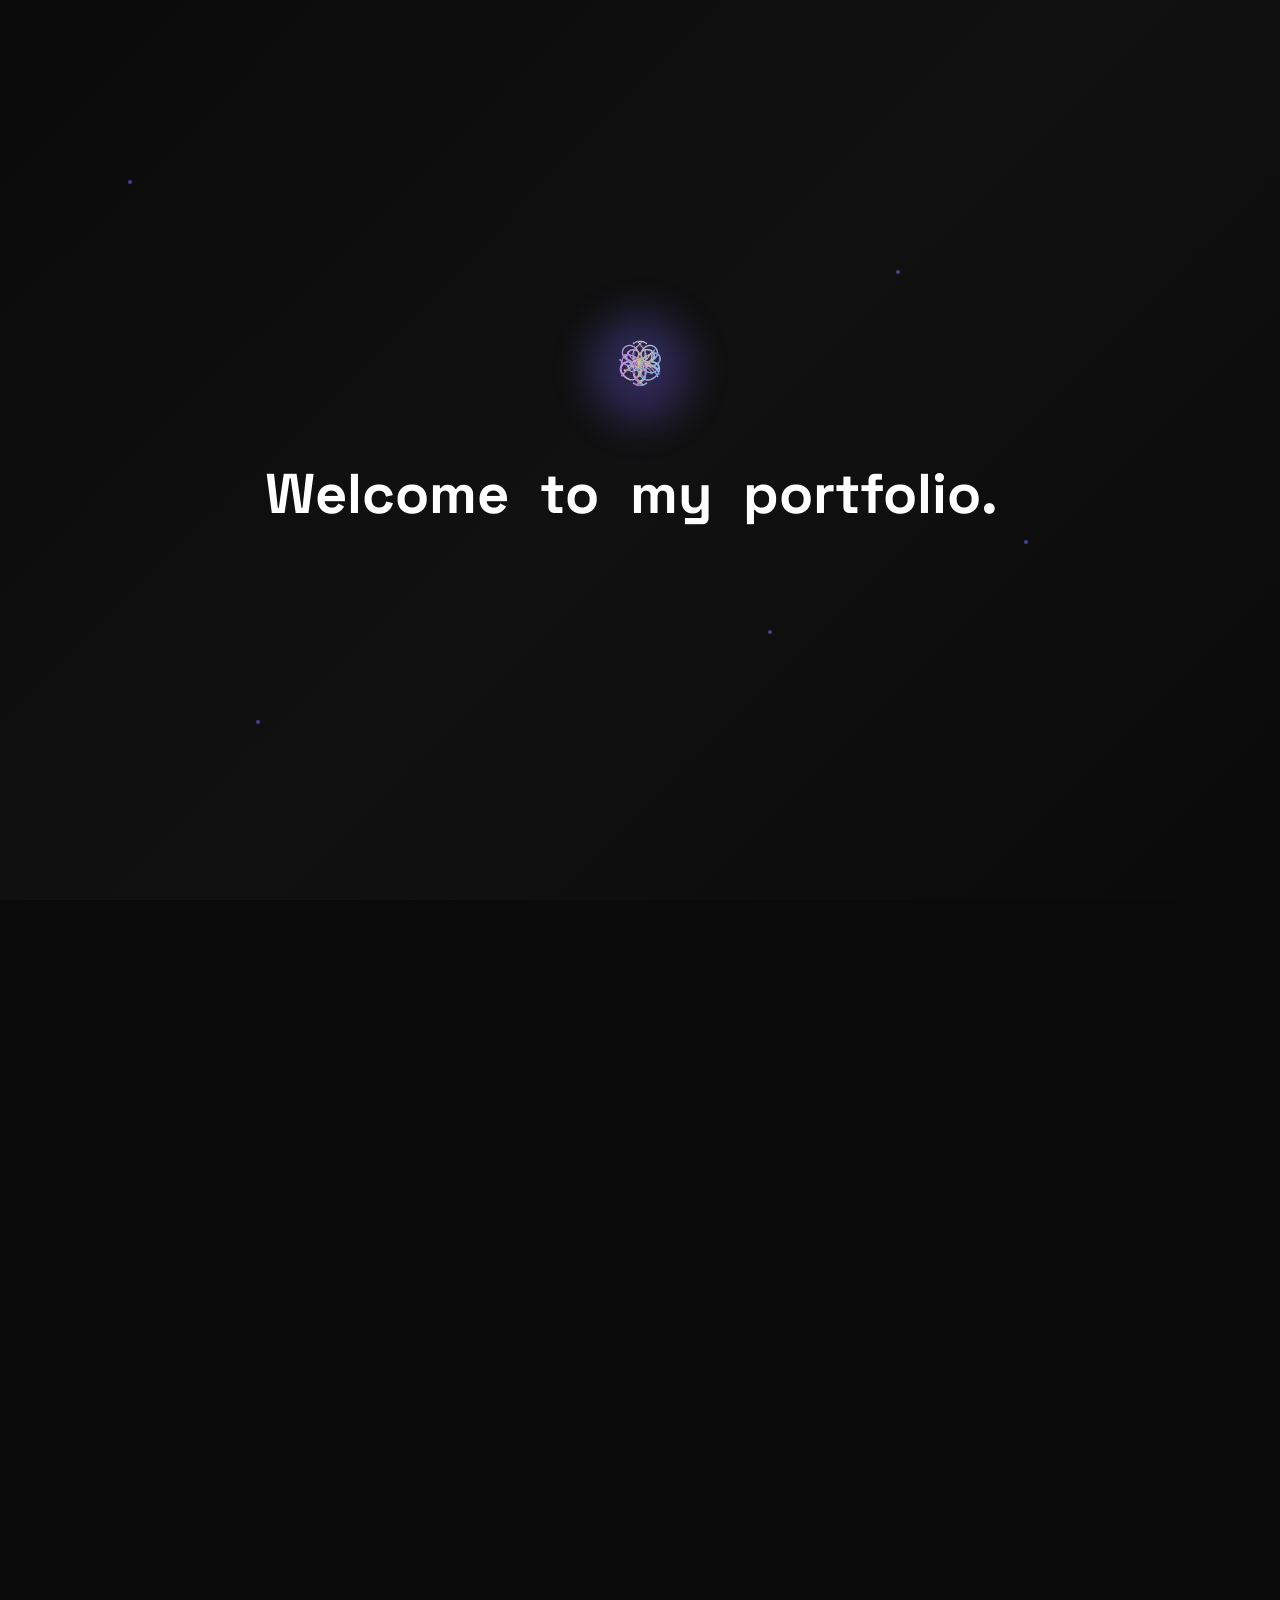
==== portfolio-main/index.html @ 13a15725 "resume added" ====
<!DOCTYPE html>
<html lang="en">

<head>
    <meta charset="UTF-8">
    <meta name="viewport" content="width=device-width, initial-scale=1.0">

    <!-- SEO Meta Tags -->
    <title>Shubham's Portfolio</title>
    <meta name="description"
        content="Shubham Dongare - Computer Science student at Rashtrasant Tukdoji Maharaj University. Passionate full-stack developer specializing in Python, JavaScript, AI/ML, and automation. View my projects and experience.">
    <meta name="keywords"
        content="Shubh, Shubham Dongare, Computer Science, Full Stack Developer, Python Developer, JavaScript, AI, Machine Learning, Toronto Metropolitan University, Portfolio, Web Development, Software Engineer">
    <meta name="author" content="Shubham Dongare">
    <meta name="robots" content="index, follow">
    <meta name="googlebot" content="index, follow">

    

    <!-- Open Graph Meta Tags (Social Media) -->
    <meta property="og:title" content="Shubham's Portfolio | Computer Science Student & Developer">
    <meta property="og:description"
        content="Computer Science student passionate about creating innovative solutions and exploring AI. Check out my projects and experience in full-stack development.">
  
    <meta property="og:url" content="shubham-neurons.netlify.app">
    <meta property="og:type" content="website">
    <meta property="og:site_name" content="Shubham's Portfolio">

    <!-- Twitter Card Meta Tags -->
    <meta name="twitter:card" content="summary_large_image">
    <meta name="twitter:title" content="Shubham's Portfolio | Computer Science Student & Developer">
    <meta name="twitter:description"
        content="Computer Science student passionate about creating innovative solutions and exploring AI. Check out my projects and experience.">
    <meta name="twitter:image" content="https://shubham-neurons.netlify.app/assets/ele/repo_banner.png">

    <!-- Canonical URL -->
    <link rel="canonical" href="shubham-neurons.netlify.app">

    <!-- Favicon and Icons -->
    <!-- Primary favicon with cache buster -->
    <link rel="icon" type="image/png" href="./assets/ele/logo_variations/fav_icon.png?v=1.0" sizes="96x96" />
    <!-- Fallback favicon for browsers that don't support PNG -->
    <link rel="shortcut icon" href="./assets/ele/logo_variations/fav_icon.png?v=1.0" type="image/png" />
    <!-- Apple touch icon for iOS devices -->
    <link rel="apple-touch-icon" href="./assets/ele/logo_variations/fav_icon.png?v=1.0" sizes="180x180" />
    <!-- Android Chrome icon -->
    <link rel="icon" type="image/png" href="./assets/ele/logo_variations/fav_icon.png?v=1.0" sizes="192x192" />
    <!-- Windows tile icon -->
    <meta name="msapplication-TileImage" content="./assets/ele/logo_variations/fav_icon.png?v=1.0" />
    <meta name="theme-color" content="#8b5cf6" />

    <!-- Structured Data (JSON-LD) -->
    <script type="application/ld+json">
    {
      "@context": "https://schema.org",
      "@type": "Person",
      "name": "Shubham Dongare",
      "alternateName": "Shubh",
      "description": "Computer Science student at Rastrasant Tukdoji Maharaj University passionate about full-stack development, AI, and automation",
      "jobTitle": "Computer Science Student & Full-Stack Developer",
      "url": "https://shubham-neurons.netlify.app",
      "image": "https://shubham-neurons.netlify.app/assets/ele/profile_pic.png",
      "sameAs": [
        "https://github.com/svpcet-code",
        "https:https://www.linkedin.com/in/shubham-dongare-b0b816328/",
        "https:https://www.instagram.com/shubhamdongare900?igsh=NTNuYzlkNWdleWgx",
        "https://linktr.ee/shubhamdongare912"
      ],
      "alumniOf": {
        "@type": "EducationalOrganization",
        "name": "Rashtrasant Tukdoji Maharaj University"
      },
      "knowsAbout": [
        "Python Programming",
        "JavaScript Development", 
        "Full-Stack Development",
        "Artificial Intelligence",
        "Machine Learning",
        "Web Development",
        "C/C++ Programming",
        "Java Programming",
        "Database Management",
        "Git Version Control"
      ],
      "email": "shubhamdongare912@gmail.com",
      "address": {
        "@type": "PostalAddress",
        "addressLocality": "karanja",
        "addressRegion": "Maharashtra",
        "addressCountry": "India"
      }
    }
    </script>

    <!-- Structured Data for Portfolio Projects -->
    <script type="application/ld+json">
    {
      "@context": "https://schema.org",
      "@type": "ItemList",
      "name": "shubham's Portfolio Projects",
      "itemListElement": [
        {
          "@type": "SoftwareApplication",
          "position": 1,
          "name": "Scriptable iOS Widgets",
          "description": "A collection of Scriptable app widgets for iOS that provide useful information and functionality right on your home screen.",
          "programmingLanguage": ["JavaScript"],
          "applicationCategory": "Productivity",
          "operatingSystem": "iOS",
          "url": "",
          "author": {
            "@type": "Person",
            "name": "Shubham Dongare"
          }
        },
        {
          "@type": "WebSite",
          "position": 2,
          "name": "Shubham Bashfolio",
          "description": "A unique terminal-style portfolio website that showcases skills and projects through an interactive command-line interface.",
          "programmingLanguage": ["JavaScript", "CSS", "HTML"],
          "url": "https://shubham-bashfolio.netlify.app",
          "author": {
            "@type": "Person",
            "name": "Shubham Dongare"
          }
        },
        {
          "@type": "SoftwareApplication",
          "position": 3,
          "name": "GitHub Widget",
          "description": "Track your GitHub stats with dynamic layouts and theme support on iOS home screen using Scriptable.",
          "programmingLanguage": ["JavaScript"],
          "applicationCategory": "Productivity",
          "operatingSystem": "iOS",
          "url": "",
          "author": {
            "@type": "Person",
            "name": "Shubham Dongare"
          }
        }
      ]
    }
    </script>

    <!-- Stylesheets and Fonts -->
    <link rel="stylesheet" href="./assets/css/style.css">
    <link rel="stylesheet" href="https://cdnjs.cloudflare.com/ajax/libs/font-awesome/6.5.1/css/all.min.css">

    <!-- <link rel="stylesheet" href="https://cdnjs.cloudflare.com/ajax/libs/font-awesome/7.0.0/css/all.min.css"> -->
    <!-- <link rel="stylesheet" href="https://site-assets.fontawesome.com/releases/v7.0.0/css/whiteboard-semibold.css"> -->
    <!-- <link rel="stylesheet" href="https://site-assets.fontawesome.com/releases/v7.0.0/css/sharp-duotone-solid.css"> -->
    <!-- <link rel="stylesheet" href="https://cdnjs.cloudflare.com/ajax/libs/font-awesome/v7.0.0/css/all.min.css"> -->
    <!-- <link rel="stylesheet" href="https://site-assets.fontawesome.com/releases/v7.0.0/css/regular.css"> -->
    <link rel="preconnect" href="https://fonts.googleapis.com">
    <link rel="preconnect" href="https://fonts.gstatic.com" crossorigin>
    <link
        href="https://fonts.googleapis.com/css2?family=Inter:wght@300;400;500;600;700&family=Space+Grotesk:wght@300;400;500;600;700&display=swap"
        rel="stylesheet">
</head>

<body>
    <!-- Loading Screen -->
    <div id="loading-screen" class="loading-screen">
        <div class="loading-content">
            <div class="loading-logo">
                <img src="./assets/ele/letter_logo_gl.png" alt="Logo" class="loading-logo-img">
                <div class="loading-logo-glow"></div>
            </div>
            <div class="loading-text">
                <h1 class="loading-title">
                    <span class="loading-word">Welcome</span>
                    <span class="loading-word">to</span>
                    <span class="loading-word">my</span>
                    <span class="loading-word">portfolio.</span>
                </h1>
            </div>
        </div>
        <div class="loading-particles">
            <div class="particle"></div>
            <div class="particle"></div>
            <div class="particle"></div>
            <div class="particle"></div>
            <div class="particle"></div>
        </div>
    </div>

    <!-- Navigation -->
    <nav class="navbar">
        <div class="nav-container">
            <div class="nav-logo">
                <img src="./assets/ele/letter_logo_gl.png" alt="Logo" class="logo-img">
            </div>
            <ul class="nav-menu">
                <li><a href="#home" class="nav-link">Home</a></li>
                <li><a href="#about" class="nav-link">About</a></li>
                <li><a href="#projects" class="nav-link">Projects</a></li>
                <li><a href="#contact" class="nav-link">Contact</a></li>
                <!-- <li><a href="./nexus_card.html" class="nav-link">Profile Card</a></li> -->
            </ul>
            <div class="nav-actions">
                <a href="https://github.com/svpcet-code/portfolio" class="github-repo-btn" target="_blank"
                    rel="noopener noreferrer" aria-label="Visit GitHub Repository">
                    <!-- <i class="fab fa-link"></i> -->
                    <span>Visit Repo</span>
                    <!-- <i class="fa-solid fa-arrow-up-right-from-square"></i> -->
                    <i class="fa-solid fa-square-arrow-up-right"></i>
                    <!-- <i class="fa-light fa-square-arrow-up-right"></i> -->
                </a>
                <button class="theme-toggle" id="themeToggle" aria-label="Toggle theme">
                    <i class="fas fa-moon"></i>
                </button>
                <button class="mobile-menu-toggle" id="mobileMenuToggle" aria-label="Toggle menu">
                    <span></span>
                    <span></span>
                    <span></span>
                </button>
            </div>
        </div>
    </nav>

    <!-- Hero Section -->
    <section id="home" class="hero">
        <div class="hero-background">
            <div class="hero-grid"></div>
            <div class="floating-elements">
                <div class="floating-card parallax-medium" data-speed="2">
                    <i class="fab fa-python"></i>
                </div>
                <div class="floating-card parallax-fast" data-speed="3">
                    <i class="fab fa-java"></i>
                </div>
                <div class="floating-card parallax-slow" data-speed="2.5">
                    <i class="fas fa-terminal"></i>
                </div>
                <div class="floating-card parallax-medium" data-speed="1.5">
                    <i class="fab fa-js-square"></i>
                </div>
                <div class="floating-card parallax-fast" data-speed="1">
                    <i class="fab fa-react"></i>
                </div>
                <!-- <div class="floating-card" data-speed="1.8">
                    <i class="fab fa-css3-alt"></i>
                </div> -->
            </div>
        </div>

        <div class="hero-content">
            <div class="hero-text">
                <h1 class="hero-title">
                    Hi, I'm <span class="text-gradient">Shubham Dongare</span>
                </h1>
                <p class="hero-subtitle">
                    <span class="typing-text">Computer Science Student</span>
                    <span class="cursor">|</span>
                </p>
                <p class="hero-description">
                    Computer Science student passionate about creating innovative solutions
                    and exploring the frontiers of artificial intelligence.
                </p>
                <div class="hero-actions">
                    <a href="https://github.com/svpcet-code" class="btn btn-primary" target="_blank">
                        <span>GitHub Profile</span>
                        <i class="fab fa-github"></i>
                    </a>
                    <a href="./assets/Shubham_Dongare_Resume.pdf" class="btn btn-secondary" target="_blank" download="Shubham_Dongare_Resume.pdf">
                        <span>Resume</span>
                        <i class="fa-solid fa-file-lines"></i>
                    </a>
                    <a href="./assets/nexus-card/index.html" class="btn btn-secondary" title="visit my nexus card?">
                        <!-- <span>Nexus Card</span> -->
                        <i class="fas fa-id-card"></i>
                    </a>
                </div>
            </div>
            <div class="hero-image">
                <div class="image-container">
                    <img src="./assets/ele/profile_pic.png" alt="Shubham Dongare - Developer Illustration"
                        class="profile-image" data-theme-image="true">
                    <div class="image-glow"></div>
                </div>
                <div class="status-badge">
                    <div class="status-indicator"></div>
                    <!-- <span>Open to work</span> -->
                    <!-- <span>On summer break</span> -->
                    <!-- <span>Looking for Co=Op, Summer 2026</span> -->
                    <span>Full-time student
                        <!-- <br>Looking for Co-Op, Summer 2026 -->
                    </span>
                </div>
            </div>
        </div>

        <div class="scroll-indicator">
            <div class="scroll-line"></div>
            <span>Scroll to explore</span>
        </div>
    </section>

    <!-- About Section -->
    <section id="about" class="about">
        <div class="container">
            <div class="section-header scroll-reveal">
                <span class="section-tag">About Me</span>
                <h2 class="section-title">Crafting Digital Experiences</h2>
            </div>

            <div class="bento-grid">
                <div class="bento-card large scroll-reveal-left scroll-stagger-1 glow-border">
                    <div class="card-content">
                        <h3>My Journey</h3>
                        <p>Started coding in Grade 11 with curiosity, now pursuing Computer Science at Toronto
                            Metropolitan University. What began as simple console apps has evolved into a passion for
                            creating meaningful digital experiences.</p>
                        <!-- <h3>My Coding Journey</h3> -->
                        <!-- <p>I still remember the first time I touched a computer with intention — it was in Grade 11. What started as curiosity about solving logic problems became my obsession. From barely knowing how to type to building automation tools and exploring C, C++, and UNIX, I'm now a 2nd Year Computer Science Student at Toronto Metropolitan University.</p> -->
                        <div class="journey-stats">
                            <div class="stat scroll-reveal-scale scroll-stagger-2">
                                <span class="stat-number">2+</span>
                                <span class="stat-label">Years Coding</span>
                            </div>
                            <div class="stat scroll-reveal-scale scroll-stagger-3">
                                <span class="stat-number">15+</span>
                                <span class="stat-label">Projects Built</span>
                            </div>
                            <!-- <div class="stat">
                                <span class="stat-number">10+</span>
                                <span class="stat-label">Repositories</span>
                            </div> -->
                            <!-- <div class="stat">
                                <span class="stat-number">3.8</span>
                                <span class="stat-label">GPA</span>
                            </div> -->
                            <div class="stat scroll-reveal-scale scroll-stagger-4">
                                <span class="stat-number">RTMNU</span>
                                <span class="stat-label">University</span>
                            </div>
                        </div>
                    </div>
                </div>

                <div class="bento-card scroll-reveal-right scroll-stagger-2">
                    <div class="card-content">
                        <div class="card-icon">
                            <i class="fas fa-graduation-cap"></i>
                        </div>
                        <h3>Education</h3>
                        <p>2nd Year Computer Science<br>RTMNU University</p>
                        <!-- <p>2nd Year Computer Science Student<br>RTMNU University</p> -->
                        <span class="card-meta">2026 - Present</span>
                    </div>
                </div>

                <div class="bento-card scroll-reveal-right scroll-stagger-3">
                    <div class="card-content">
                        <div class="card-icon">
                            <i class="fas fa-code"></i>
                            <!-- <i class="fas fa-code"></i> -->
                        </div>
                        <h3>Passion</h3>
                        <!-- <h3>Focus Areas</h3> -->
                        <div class="focus-tags">
                            <span class="tag">Full-Stack Development</span>
                            <span class="tag">AI & ML</span>
                            <span class="tag">Automation</span>
                            <!-- <span class="tag">UNIX</span> -->
                        </div>
                        <!-- <p style="font-style:italic;margin-top: 1rem; font-size: 0.9rem; color: var(--text-muted);">Perfection isn't the goal. Precision is.</p> -->
                    </div>
                </div>

                <div class="bento-card wide scroll-reveal scroll-stagger-4 glow-border">
                    <div class="card-content">
                        <h3>Tech Stack</h3>
                        <div class="tech-badges">
                            <div class="tech-badge html scroll-reveal-scale scroll-stagger-1">
                                <i class="fab fa-html5"></i>
                                <span>HTML5</span>
                            </div>
                            <div class="tech-badge css scroll-reveal-scale scroll-stagger-2">
                                <i class="fab fa-css3-alt"></i>
                                <span>CSS3</span>
                            </div>
                            <div class="tech-badge javascript scroll-reveal-scale scroll-stagger-3">
                                <i class="fab fa-js-square"></i>
                                <span>JavaScript</span>
                            </div>
                            <div class="tech-badge python scroll-reveal-scale scroll-stagger-4">
                                <i class="fab fa-python"></i>
                                <span>Python</span>
                            </div>
                            <div class="tech-badge java scroll-reveal-scale scroll-stagger-5">
                                <i class="fab fa-java"></i>
                                <span>Java</span>
                            </div>
                            <div class="tech-badge cpp scroll-reveal-scale scroll-stagger-6">
                                <i class="fas fa-code"></i>
                                <span>C/C++</span>
                            </div>
                            <div class="tech-badge nodejs scroll-reveal-scale scroll-stagger-1">
                                <i class="fab fa-node-js"></i>
                                <span>Node.js</span>
                            </div>
                            <div class="tech-badge bootstrap scroll-reveal-scale scroll-stagger-2">
                                <i class="fab fa-bootstrap"></i>
                                <span>Bootstrap</span>
                            </div>
                            <div class="tech-badge git scroll-reveal-scale scroll-stagger-3">
                                <i class="fab fa-git-alt"></i>
                                <span>Git</span>
                            </div>
                            <div class="tech-badge github scroll-reveal-scale scroll-stagger-4">
                                <i class="fab fa-github"></i>
                                <span>GitHub</span>
                            </div>
                            <div class="tech-badge mysql scroll-reveal-scale scroll-stagger-5">
                                <i class="fas fa-database"></i>
                                <span>MySQL</span>
                            </div>
                            <div class="tech-badge figma scroll-reveal-scale scroll-stagger-6">
                                <i class="fab fa-figma"></i>
                                <span>Figma</span>
                            </div>
                        </div>
                    </div>
                </div>
            </div>
        </div>
    </section>


    <!-- Projects Section -->
    <section id="projects" class="projects">
        <div class="container">
            <div class="section-header scroll-reveal">
                <span class="section-tag">Portfolio</span>
                <h2 class="section-title">Featured Projects</h2>
            </div>

            <div class="project-filters scroll-reveal-scale scroll-stagger-1">
                <!-- Filter buttons will be dynamically generated from projects.json -->
            </div>

            <div class="projects-grid scroll-reveal scroll-stagger-2" id="projectsGrid">
                <!-- Projects will be loaded dynamically -->
            </div>

            <div class="projects-cta scroll-reveal scroll-stagger-3">
                <p>Interested in seeing more?</p>
                <a href="https://github.com/svpcet-code" class="btn btn-outline" target="_blank">
                    <i class="fab fa-github"></i>
                    <span>View All on GitHub</span>
                </a>
            </div>
        </div>
    </section>

    <!-- Contact Section -->
    <section id="contact" class="contact">
        <div class="container">
            <div class="section-header scroll-reveal">
                <span class="section-tag">Get In Touch</span>
                <h2 class="section-title">Let's Build Something Amazing Together</h2>
            </div>

            <div class="contact-grid">
                <div class="contact-info">
                    <div class="contact-card scroll-reveal-left scroll-stagger-1">
                        <div class="contact-icon">
                            <i class="fas fa-envelope"></i>
                        </div>
                        <h3>Email</h3>
                        <p>shubhamdongare912@gmail.com</p>
                        <a href="mailto:shubhamdongare912@gmail.com" class="contact-link">Send Message</a>
                    </div>

                    <div class="contact-card scroll-reveal-left scroll-stagger-2">
                        <div class="contact-icon">
                            <i class="fab fa-linkedin"></i>
                        </div>
                        <h3>LinkedIn</h3>
                        <p>Let's connect professionally</p>
                        <a href="https://www.linkedin.com/in/shubham-dongare-b0b816328/" target="_blank"
                            class="contact-link">Connect</a>
                    </div>

                    <div class="contact-card scroll-reveal-left scroll-stagger-3">
                        <div class="contact-icon">
                            <i class="fab fa-github"></i>
                        </div>
                        <h3>GitHub</h3>
                        <p>Check out my repositories</p>
                        <a href="https://github.com/svpcet-code" target="_blank" class="contact-link">Follow</a>
                    </div>
                </div>

                <form class="contact-form scroll-reveal-right scroll-stagger-2 glow-border" id="contactForm"
                    name="portfolio-contact" method="POST" data-netlify="true" action="/"
                    netlify-honeypot="bot-field">
                    <input type="hidden" name="form-name" value="portfolio-contact">
                    <!-- Honeypot field for spam protection -->
                    <div style="display: none;">
                        <input name="bot-field">
                    </div>
                    <div class="form-group scroll-reveal scroll-stagger-3">
                        <input type="text" name="name" placeholder="Your Name" required>
                    </div>
                    <div class="form-group scroll-reveal scroll-stagger-4">
                        <input type="email" name="email" placeholder="Your Email" required>
                    </div>
                    <div class="form-group scroll-reveal scroll-stagger-5">
                        <input type="text" name="subject" placeholder="Subject" required>
                    </div>
                    <div class="form-group scroll-reveal scroll-stagger-6">
                        <textarea name="message" placeholder="Your Message" rows="6" required></textarea>
                    </div>
                    <button type="submit" class="btn btn-primary scroll-reveal-scale scroll-stagger-6">
                        <span>Send Message</span>
                        <i class="fas fa-paper-plane"></i>
                    </button>
                </form>
            </div>
        </div>
    </section>

    <!-- Footer -->
    <footer class="footer">
        <div class="container">
            <div class="footer-content">
                <div class="footer-left">
                    <div class="footer-logo">
                        <img src="./assets/ele/letter_logo_gl.png" alt="Logo" class="logo-img">
                    </div>
                    <!-- <p>Building the future, one line of code at a time.</p> -->
                    <p style="font-style:italic">Perfection isn't the goal. Precision is.</p>
                </div>
                <div class="footer-right">
                    <div class="social-links">
                        <a href="https://github.com/svpcet-code" target="_blank" aria-label="GitHub">
                            <i class="fab fa-github"></i>
                        </a>
                        <a href="https://www.linkedin.com/in/shubham-dongare-b0b816328/" target="_blank" aria-label="LinkedIn">
                            <i class="fab fa-linkedin"></i>
                        </a>
                        <a href=\"mailto:shubhamdongare912@gmail.com\" aria-label=\"Email\">
                            <i class="fas fa-envelope"></i>
                        </a>
                        <a href="https://www.instagram.com/shubhamdongare900?igsh=NTNuYzlkNWdleWgx" target="_blank" aria-label="instagram">
                            <i class="fa-brands fa-instagram"></i>
                        </a>
                       
                       
                    </div>
                </div>
            </div>
            <div class="footer-bottom">
                <p>&copy; <span id="currentYear"></span> Shubham Dongare. All rights reserved.</p>
            </div>
        </div>
    </footer>
    <!-- Scripts -->
    <script src="./assets/js/script.js"></script>
    <script>
        const cards = document.querySelectorAll('.project-card');

        cards.forEach(card => {
            card.addEventListener('mouseenter', () => {
                card.style.transition = 'all 0.05s ease-out';
            });

            card.addEventListener('mouseleave', () => {
                card.style.transition = 'all 0.5s cubic-bezier(0.175, 0.885, 0.32, 1.275)';
                card.style.transform = 'perspective(1000px) rotateX(0deg) rotateY(0deg) translateZ(0px) scale(1)';
            });

            card.addEventListener('mousemove', (e) => {
                if (!isLoaded) return;

                const cardRect = card.getBoundingClientRect();
                const cardCenterX = cardRect.left + cardRect.width / 2;
                const cardCenterY = cardRect.top + cardRect.height / 2;

                const deltaX = e.clientX - cardCenterX;
                const deltaY = e.clientY - cardCenterY;

                const rotateX = (deltaY / cardRect.height) * -15;
                const rotateY = (deltaX / cardRect.width) * 15;

                const distance = Math.sqrt(deltaX * deltaX + deltaY * deltaY);
                const maxDistance = Math.sqrt(cardRect.width * cardRect.width + cardRect.height * cardRect.height) / 2;
                const proximity = 1 - Math.min(distance / maxDistance, 1);

                const scale = 1 + (proximity * 0.05);
                const translateZ = proximity * 20;

                card.style.transform = `
                        perspective(1000px) 
                        rotateX(${rotateX}deg) 
                        rotateY(${rotateY}deg) 
                        translateZ(${translateZ}px) 
                        scale(${scale})
                    `;
            });
        });

    </script>

</body>

</html>
---- portfolio-main/assets/css/style.css ----
/* Modern Portfolio Website - 2025 */
:root {
    /* Colors */
    --primary: #6366f1;
    --primary-dark: #4f46e5;
    --primary-light: #8b5cf6;
    --secondary: #f59e0b;
    --accent: #06d6a0;
    --danger: #ef4444;

    /* Neutral Colors */
    --neutral-50: #fafafa;
    --neutral-100: #f5f5f5;
    --neutral-200: #e5e5e5;
    --neutral-300: #d4d4d4;
    --neutral-400: #a3a3a3;
    --neutral-500: #737373;
    --neutral-600: #525252;
    --neutral-700: #404040;
    --neutral-800: #262626;
    --neutral-900: #171717;

    /* Background */
    --bg-primary: #0a0a0a;
    --bg-secondary: #111111;
    --bg-tertiary: #1a1a1a;

    /* Text */
    --text-primary: #ffffff;
    --text-secondary: #a3a3a3;
    --text-muted: #737373;

    /* Glass effect */
    --glass-bg: rgba(255, 255, 255, 0.05);
    --glass-border: rgba(255, 255, 255, 0.1);
    --glass-shadow: 0 8px 32px rgba(0, 0, 0, 0.3);

    /* Spacing */
    --space-xs: 0.25rem;
    --space-sm: 0.5rem;
    --space-md: 1rem;
    --space-lg: 1.5rem;
    --space-xl: 2rem;
    --space-2xl: 3rem;
    --space-3xl: 4rem;

    /* Typography */
    --font-primary: 'Inter', sans-serif;
    --font-display: 'Space Grotesk', sans-serif;

    /* Border radius */
    --radius-sm: 0.375rem;
    --radius-md: 0.5rem;
    --radius-lg: 0.75rem;
    --radius-xl: 1rem;
    --radius-2xl: 1.5rem;

    /* Transitions */
    --transition-fast: 150ms ease;
    --transition-normal: 250ms ease;
    --transition-slow: 350ms ease;

    /* Shadows */
    --shadow-sm: 0 1px 2px rgba(0, 0, 0, 0.05);
    --shadow-md: 0 4px 6px rgba(0, 0, 0, 0.1);
    --shadow-lg: 0 10px 15px rgba(0, 0, 0, 0.1);
    --shadow-xl: 0 20px 25px rgba(0, 0, 0, 0.15);
}

/* Light theme variables */
[data-theme="light"] {
    --bg-primary: #ffffff;
    --bg-secondary: #f8fafc;
    --bg-tertiary: #f1f5f9;
    --text-primary: #1e293b;
    --text-secondary: #475569;
    --text-muted: #64748b;
    --glass-bg: rgba(255, 255, 255, 0.7);
    --glass-border: rgba(0, 0, 0, 0.1);
    --glass-shadow: 0 8px 32px rgba(0, 0, 0, 0.1);
}

/* Reset and base styles */
* {
    margin: 0;
    padding: 0;
    box-sizing: border-box;
    cursor: none !important;
}

html {
    scroll-behavior: smooth;
    font-size: 16px;
}

body {
    /* cursor: hidden !important; */
    font-family: var(--font-primary);
    background: var(--bg-primary);
    color: var(--text-primary);
    line-height: 1.6;
    overflow-x: hidden;
    transition: background-color var(--transition-normal), color var(--transition-normal);
}

/* Loading Screen Styles */
.loading-screen {
    position: fixed;
    top: 0;
    left: 0;
    width: 100%;
    height: 100%;
    background: linear-gradient(135deg, var(--bg-primary) 0%, var(--bg-secondary) 50%, var(--bg-primary) 100%);
    display: flex;
    align-items: center;
    justify-content: center;
    z-index: 10000;
    overflow: hidden;
}

.loading-screen.fade-out {
    opacity: 0;
    visibility: hidden;
    transition: opacity 0.8s ease, visibility 0.8s ease;
}

.loading-content {
    text-align: center;
    position: relative;
    z-index: 2;
}

.loading-logo {
    position: relative;
    margin-bottom: var(--space-2xl);
    display: inline-block;
}

.loading-logo-img {
    width: 80px;
    height: 80px;
    object-fit: contain;
    animation: logoSpinIn 1.5s cubic-bezier(0.175, 0.885, 0.32, 1.275) forwards;
    opacity: 0;
}

.loading-logo-glow {
    position: absolute;
    top: -10px;
    left: -10px;
    right: -10px;
    bottom: -10px;
    background: linear-gradient(135deg, var(--primary), var(--primary-light));
    border-radius: 50%;
    opacity: 0.3;
    filter: blur(20px);
    animation: logoGlow 2s ease-in-out infinite alternate;
}

@keyframes logoSpinIn {
    0% {
        opacity: 0;
        transform: scale(0.3) rotate(-180deg);
    }

    50% {
        opacity: 0.8;
        transform: scale(1.1) rotate(-90deg);
    }

    100% {
        opacity: 1;
        transform: scale(1) rotate(0deg);
    }
}

@keyframes logoGlow {
    0% {
        opacity: 0.3;
        transform: scale(1);
    }

    100% {
        opacity: 0.6;
        transform: scale(1.1);
    }
}

.loading-text {
    margin-bottom: var(--space-2xl);
}

.loading-title {
    font-family: var(--font-display);
    font-size: clamp(2rem, 5vw, 3.5rem);
    font-weight: 700;
    color: var(--text-primary);
    margin: 0;
    line-height: 1.2;
}

.loading-word {
    display: inline-block;
    margin-right: 0.3em;
    opacity: 0;
    transform: translateY(50px);
    animation: wordSlideUp 0.6s cubic-bezier(0.175, 0.885, 0.32, 1.275) forwards;
}

.loading-word:nth-child(1) {
    animation-delay: 0.3s;
}

.loading-word:nth-child(2) {
    animation-delay: 0.45s;
}

.loading-word:nth-child(3) {
    animation-delay: 0.6s;
}

.loading-word:nth-child(4) {
    animation-delay: 0.75s;
}

@keyframes wordSlideUp {
    0% {
        opacity: 0;
        transform: translateY(50px) rotateX(-90deg);
    }

    100% {
        opacity: 1;
        transform: translateY(0) rotateX(0deg);
    }
}

/* Loading Particles */
.loading-particles {
    position: absolute;
    top: 0;
    left: 0;
    width: 100%;
    height: 100%;
    pointer-events: none;
    z-index: 1;
}

.particle {
    position: absolute;
    width: 4px;
    height: 4px;
    background: var(--primary);
    border-radius: 50%;
    opacity: 0.6;
}

.particle:nth-child(1) {
    top: 20%;
    left: 10%;
    animation: particleFloat 8s ease-in-out infinite;
    animation-delay: 0s;
}

.particle:nth-child(2) {
    top: 60%;
    left: 80%;
    animation: particleFloat 6s ease-in-out infinite reverse;
    animation-delay: 1s;
}

.particle:nth-child(3) {
    top: 80%;
    left: 20%;
    animation: particleFloat 10s ease-in-out infinite;
    animation-delay: 2s;
}

.particle:nth-child(4) {
    top: 30%;
    left: 70%;
    animation: particleFloat 7s ease-in-out infinite reverse;
    animation-delay: 3s;
}

.particle:nth-child(5) {
    top: 70%;
    left: 60%;
    animation: particleFloat 9s ease-in-out infinite;
    animation-delay: 1.5s;
}

@keyframes particleFloat {

    0%,
    100% {
        transform: translateY(0px) translateX(0px) scale(1);
        opacity: 0.6;
    }

    25% {
        transform: translateY(-20px) translateX(10px) scale(1.2);
        opacity: 0.8;
    }

    50% {
        transform: translateY(-40px) translateX(-10px) scale(0.8);
        opacity: 0.4;
    }

    75% {
        transform: translateY(-20px) translateX(15px) scale(1.1);
        opacity: 0.7;
    }
}

/* Mobile Loading Screen Adjustments */
@media (max-width: 960px) {
    .loading-logo-img {
        width: 60px;
        height: 60px;
    }

    .loading-title {
        font-size: clamp(1.5rem, 6vw, 2.5rem);
    }

    .loading-progress {
        max-width: 300px;
        padding: 0 var(--space-lg);
    }

    .particle {
        width: 3px;
        height: 3px;
    }
}

/* Hide body content initially */
body.loading {
    overflow: hidden;
}

body.loading .navbar,
body.loading .hero,
body.loading .about,
body.loading .projects,
body.loading .contact,
body.loading .footer {
    visibility: hidden;
}

/* Utility classes */
.container {
    max-width: 1200px;
    margin: 0 auto;
    padding: 0 var(--space-lg);
}

.text-gradient {
    background: linear-gradient(135deg, var(--primary) 0%, var(--primary-light) 100%);
    -webkit-background-clip: text;
    -webkit-text-fill-color: transparent;
    background-clip: text;
}

/* Scroll Animation Classes */
.scroll-reveal {
    opacity: 0;
    transform: translateY(50px);
    transition: all 0.8s cubic-bezier(0.175, 0.885, 0.32, 1.275);
}

.scroll-reveal.revealed {
    opacity: 1;
    transform: translateY(0);
}

.scroll-reveal-left {
    opacity: 0;
    transform: translateX(-50px);
    transition: all 0.8s cubic-bezier(0.175, 0.885, 0.32, 1.275);
}

.scroll-reveal-left.revealed {
    opacity: 1;
    transform: translateX(0);
}

.scroll-reveal-right {
    opacity: 0;
    transform: translateX(50px);
    transition: all 0.8s cubic-bezier(0.175, 0.885, 0.32, 1.275);
}

.scroll-reveal-right.revealed {
    opacity: 1;
    transform: translateX(0);
}

.scroll-reveal-scale {
    opacity: 0;
    transform: scale(0.8);
    transition: all 0.8s cubic-bezier(0.175, 0.885, 0.32, 1.275);
}

.scroll-reveal-scale.revealed {
    opacity: 1;
    transform: scale(1);
}

.scroll-reveal-rotate {
    opacity: 0;
    transform: rotate(-10deg) scale(0.9);
    transition: all 0.8s cubic-bezier(0.175, 0.885, 0.32, 1.275);
}

.scroll-reveal-rotate.revealed {
    opacity: 1;
    transform: rotate(0deg) scale(1);
}

/* Staggered Animation Delays */
.scroll-stagger-1 {
    transition-delay: 0.1s;
}

.scroll-stagger-2 {
    transition-delay: 0.2s;
}

.scroll-stagger-3 {
    transition-delay: 0.3s;
}

.scroll-stagger-4 {
    transition-delay: 0.4s;
}

.scroll-stagger-5 {
    transition-delay: 0.5s;
}

.scroll-stagger-6 {
    transition-delay: 0.6s;
}

/* Ensure completed animations maintain their state permanently */
.animation-completed.scroll-reveal,
.animation-completed.scroll-reveal-left,
.animation-completed.scroll-reveal-right,
.animation-completed.scroll-reveal-scale,
.animation-completed.scroll-reveal-rotate {
    opacity: 1 !important;
    /* Remove !important from transform to allow 3D hover effects */
}

/* Only apply static transform when not hovering */
.animation-completed.scroll-reveal:not(:hover),
.animation-completed.scroll-reveal-left:not(:hover),
.animation-completed.scroll-reveal-right:not(:hover),
.animation-completed.scroll-reveal-scale:not(:hover),
.animation-completed.scroll-reveal-rotate:not(:hover) {
    transform: translateY(0) translateX(0) scale(1) rotate(0deg);
}

/* Floating Animation for Interactive Elements */
.float-on-scroll {
    animation: none;
    transition: transform 0.3s ease;
}

.float-on-scroll.in-view {
    animation: gentle-float 4s ease-in-out infinite;
}

@keyframes gentle-float {

    0%,
    100% {
        transform: translateY(0px);
    }

    50% {
        transform: translateY(-10px);
    }
}

/* Parallax Scroll Effects */
.parallax-slow {
    transform: translateY(0);
    transition: transform 0.1s ease-out;
}

.parallax-medium {
    transform: translateY(0);
    transition: transform 0.1s ease-out;
}

.parallax-fast {
    transform: translateY(0);
    transition: transform 0.1s ease-out;
}

/* Enhanced Card Hover Effects with Scroll Trigger */
.enhanced-hover {
    transition: all 0.3s ease;
}

.enhanced-hover.in-view:hover {
    transform: translateY(-12px) rotateX(5deg);
    box-shadow:
        0 25px 50px rgba(0, 0, 0, 0.25),
        0 0 0 1px rgba(99, 102, 241, 0.1),
        inset 0 1px 0 rgba(255, 255, 255, 0.1);
}

/* Glowing Border Animation */
.glow-border {
    position: relative;
    overflow: hidden;
}

.glow-border::before {
    content: '';
    position: absolute;
    top: 0;
    left: -100%;
    width: 100%;
    height: 100%;
    background: linear-gradient(90deg, transparent, rgba(99, 102, 241, 0.4), transparent);
    transition: left 0.8s ease;
}

.glow-border.in-view::before {
    left: 100%;
}

/* Text Reveal Animation */
.text-reveal {
    overflow: hidden;
}

.text-reveal .text-content {
    transform: translateY(100%);
    transition: transform 0.8s cubic-bezier(0.175, 0.885, 0.32, 1.275);
}

.text-reveal.revealed .text-content {
    transform: translateY(0);
}

/* Advanced Card Interactions */
/* .card-3d-container {
    perspective: 1000px;
    transform-style: preserve-3d;
}

.card-3d {
    transform-style: preserve-3d;
    transition: transform 0.6s cubic-bezier(0.175, 0.885, 0.32, 1.275);
    will-change: transform;
} */

.card-3d {
    position: relative;
    overflow: hidden;
    /* background: var(--card-bg); */
    /* border: 1px solid rgba(139, 92, 246, 0.2); */
    /* w-full max-w-[430px] min-h-full */
    width: inherit;
    max-width: inherit;
    min-height: inherit;
}


@media (max-width: 480px) {
    .card-3d {
        /* max-width: 320px; */
    }

    .card-container {
        transform: translateY(15px) scale(0.97);
        animation: loadCardContainerMobile 550ms ease-out 150ms forwards;
    }

    .card-container::after {
        width: 30px;
        height: 30px;
        border-width: 2px;
    }



    @keyframes loadCardContainerMobile {
        0% {
            opacity: 0;
            transform: translateY(15px) scale(0.97);
        }

        100% {
            opacity: 1;
            transform: translateY(0) scale(1);
        }
    }
}

@media (max-width: 450px) {
    .card-3d {
        /* max-width: 350px !important; */
    }
}

/* iPhone and small screens */
@media (max-width: 375px) {
    .card-3d {
        /* max-width: 280px; */
    }

    .card-container::after {
        width: 25px;
        height: 25px;
        border-width: 1.5px;
    }
}

/* Landscape mobile */
@media (max-width: 768px) and (orientation: landscape) {
    .card-container {
        transform: translateY(10px) scale(0.98);
    }

    .card-container::after {
        width: 28px;
        height: 28px;
    }
}


/* Magnetic Effect for Interactive Elements */
.magnetic-hover {
    transition: transform 0.2s cubic-bezier(0.25, 0.46, 0.45, 0.94);
    cursor: pointer;
}

/* Scroll-triggered Counter Animations */
@keyframes countUp {
    from {
        opacity: 0;
        transform: translateY(20px);
    }

    to {
        opacity: 1;
        transform: translateY(0);
    }
}

.counter-animate .stat-number {
    animation: countUp 0.8s ease-out forwards;
}

/* Progressive Image Loading Effect */
.image-progressive {
    background: linear-gradient(90deg, #f0f0f0 25%, transparent 37%, #f0f0f0 63%);
    background-size: 400% 100%;
    animation: shimmer 1.5s ease-in-out infinite;
}

@keyframes shimmer {
    0% {
        background-position: 100% 50%;
    }

    100% {
        background-position: 0% 50%;
    }
}

/* Scroll-based Color Transitions */
.color-transition {
    transition: background-color 0.3s ease, border-color 0.3s ease;
}

.color-transition.in-view {
    background-color: var(--primary);
    border-color: var(--primary-light);
}

/* Enhanced Tech Badge Animations */
.tech-badge {
    position: relative;
    overflow: hidden;
}

.tech-badge::after {
    content: '';
    position: absolute;
    top: 0;
    left: -100%;
    width: 100%;
    height: 100%;
    background: linear-gradient(90deg, transparent, rgba(255, 255, 255, 0.3), transparent);
    transition: left 0.5s ease;
}

.tech-badge.revealed::after {
    left: 100%;
}

/* Staggered Text Animation */
.stagger-text {
    overflow: hidden;
}

.stagger-text .char {
    display: inline-block;
    transform: translateY(100%);
    transition: transform 0.6s cubic-bezier(0.175, 0.885, 0.32, 1.275);
}

.stagger-text.revealed .char {
    transform: translateY(0);
}

/* Dynamic Shadow Effects */
.dynamic-shadow {
    transition: box-shadow 0.3s ease;
}

.dynamic-shadow.in-view {
    box-shadow:
        0 20px 40px rgba(99, 102, 241, 0.15),
        0 8px 16px rgba(99, 102, 241, 0.1),
        inset 0 1px 0 rgba(255, 255, 255, 0.1);
}

/* Morphing Background Effects */
.morph-bg {
    background: linear-gradient(45deg, var(--bg-primary), var(--bg-secondary));
    background-size: 400% 400%;
    transition: background-position 0.8s ease;
}

.morph-bg.in-view {
    background-position: 100% 100%;
    animation: morphBg 4s ease-in-out infinite;
}

@keyframes morphBg {

    0%,
    100% {
        background-position: 0% 50%;
    }

    50% {
        background-position: 100% 50%;
    }
}

/* Mobile-Optimized Animations */
@media (max-width: 960px) {

    .scroll-reveal,
    .scroll-reveal-left,
    .scroll-reveal-right,
    .scroll-reveal-scale,
    .scroll-reveal-rotate {
        transform: translateY(30px);
        transition-duration: 0.6s;
    }

    .scroll-reveal.revealed,
    .scroll-reveal-left.revealed,
    .scroll-reveal-right.revealed {
        transform: translateY(0);
    }

    .scroll-reveal-scale.revealed {
        transform: scale(1);
    }

    .scroll-reveal-rotate.revealed {
        transform: rotate(0deg) scale(1);
    }

    /* Disable 3D effects on mobile for performance */
    /* .card-3d, */
    .magnetic-hover {
        transform: none !important;
        transition: none !important;
    }

    /* Reduce motion for accessibility */
    @media (prefers-reduced-motion: reduce) {

        .scroll-reveal,
        .scroll-reveal-left,
        .scroll-reveal-right,
        .scroll-reveal-scale,
        .scroll-reveal-rotate,
        .float-on-scroll,
        /* .card-3d, */
        .magnetic-hover {
            transition: opacity 0.3s ease !important;
            transform: none !important;
            animation: none !important;
        }
    }
}

/* Navigation */
.navbar {
    position: fixed;
    top: 0;
    left: 0;
    right: 0;
    z-index: 1000;
    background: var(--glass-bg);
    backdrop-filter: blur(20px);
    border-bottom: 1px solid var(--glass-border);
    padding: var(--space-md) 0;
    transition: all var(--transition-normal);
    animation: navbar-slide-down 0.8s ease-out;
}

.navbar.scrolled {
    /* background: var(--glass-bg); */
    background: rgba(10, 10, 10, 0.95);
    backdrop-filter: blur(25px);
    border-bottom: 1px solid rgba(99, 102, 241, 0.2);
    box-shadow: 0 8px 32px rgba(0, 0, 0, 0.3);
}

@keyframes navbar-slide-down {
    0% {
        transform: translateY(-100%);
        opacity: 0;
    }

    100% {
        transform: translateY(0);
        opacity: 1;
    }
}

/* Add a subtle glow effect after navbar loads */
.navbar::after {
    content: '';
    position: absolute;
    bottom: -1px;
    left: 0;
    right: 0;
    height: 1px;
    background: linear-gradient(90deg, transparent, var(--primary), transparent);
    opacity: 0;
    animation: navbar-glow 2s ease-in-out 1.5s infinite alternate;
}

@keyframes navbar-glow {
    0% {
        opacity: 0;
        transform: scaleX(0.5);
    }

    100% {
        opacity: 0.6;
        transform: scaleX(1);
    }
}

.nav-container {
    display: flex;
    align-items: center;
    justify-content: space-between;
    max-width: 1200px;
    margin: 0 auto;
    padding: 0 var(--space-lg);
    animation: nav-container-fade-in 1s ease-out 0.2s both;
    position: relative;
}

@keyframes nav-container-fade-in {
    0% {
        opacity: 0;
        transform: translateY(-20px);
    }

    100% {
        opacity: 1;
        transform: translateY(0);
    }
}

.nav-logo .logo-img {
    height: 45px;
    width: auto;
    transition: all var(--transition-normal);
    opacity: 1;
    position: relative;
    animation: logo-float 3s ease-in-out infinite 1.6s;
}

/* Create gradient logo effect with animations */
.nav-logo {
    position: relative;
    display: inline-block;
    animation: logo-entrance 1.2s ease-out 0.4s both;
    flex-shrink: 0;
    z-index: 10;
}

.nav-logo::before {
    content: '';
    position: absolute;
    top: 0;
    left: 0;
    width: 55px;
    height: 55px;
    /* width: inherit;
    height: inherit; */
    background: linear-gradient(135deg, #6366f1 0%, #8b5cf6 50%, #d946ef 100%);
    -webkit-mask: url('../assets/ele/letter_logo_gl.png') no-repeat center;
    mask: url('../assets/ele/letter_logo_gl.png') no-repeat center;
    -webkit-mask-size: contain;
    mask-size: contain;
    transition: all var(--transition-normal);
    z-index: 2;
    opacity: 0;
    animation: logo-float 3s ease-in-out infinite 1.6s;
}

.nav-logo:hover::before {
    transform: scale(1.15) rotate(10deg);
    filter: drop-shadow(0 8px 25px rgba(99, 102, 241, 0.6));
}

@keyframes logo-entrance {
    0% {
        opacity: 0;
        transform: scale(0.5) rotate(-180deg);
    }

    50% {
        opacity: 0.8;
        transform: scale(1.1) rotate(-90deg);
    }

    100% {
        opacity: 1;
        transform: scale(1) rotate(0deg);
    }
}

@keyframes logo-float {

    0%,
    100% {
        transform: translateY(0px) rotate(0deg);
        /* filter: drop-shadow(0 4px 12px rgba(99, 102, 241, 0.3)); */
    }

    50% {
        transform: translateY(-4px) rotate(3deg);
        /* filter: drop-shadow(0 8px 20px rgba(99, 102, 241, 0.4)); */
    }
}


.nav-menu {
    display: flex;
    list-style: none;
    gap: var(--space-xl);
    position: absolute;
    left: 50%;
    transform: translateX(-50%);
}

.nav-menu li {
    animation: nav-item-slide-in 0.6s ease-out both;
}

.nav-menu li:nth-child(1) {
    animation-delay: 0.6s;
}

.nav-menu li:nth-child(2) {
    animation-delay: 0.7s;
}

.nav-menu li:nth-child(3) {
    animation-delay: 0.8s;
}

.nav-menu li:nth-child(4) {
    animation-delay: 0.9s;
}

@keyframes nav-item-slide-in {
    0% {
        opacity: 0;
        transform: translateY(-15px) scale(0.9);
    }

    100% {
        opacity: 1;
        transform: translateY(0) scale(1);
    }
}

.nav-link {
    color: var(--text-secondary);
    text-decoration: none;
    font-weight: 500;
    transition: all var(--transition-fast);
    position: relative;
    padding: var(--space-sm) var(--space-md);
    border-radius: var(--radius-md);
    overflow: hidden;
}

.nav-link::before {
    content: '';
    position: absolute;
    top: 0;
    left: 0;
    width: 100%;
    height: 100%;
    background: linear-gradient(90deg, transparent, rgba(99, 102, 241, 0.1), transparent);
    /* background-size: 200% 100%; */
    background-position: -100% 0;
    opacity: 0;
    transition: all 0.5s ease;
}

.nav-link:hover::before {
    opacity: 1;
    background-position: 100% 0;
}

.nav-link:hover {
    color: var(--text-primary);
    background: rgba(99, 102, 241, 0.05);
    transform: translateY(-2px);
}

.nav-link::after {
    content: '';
    position: absolute;
    bottom: -4px;
    left: 50%;
    width: 0;
    height: 2px;
    background: linear-gradient(90deg, var(--primary), var(--primary-light));
    transition: all var(--transition-normal);
    transform: translateX(-50%);
}

.nav-link:hover::after,
.nav-link.active::after {
    width: 80%;
}

.nav-link.active {
    color: var(--primary);
    background: rgba(99, 102, 241, 0.1);
    font-weight: 600;
}

.nav-link.active::before {
    opacity: 1;
    background: linear-gradient(90deg, transparent, rgba(99, 102, 241, 0.2), transparent);
    animation: active-shimmer 2s ease-in-out infinite;
}

@keyframes active-shimmer {

    0%,
    100% {
        background-position: -100% 0;
    }

    50% {
        background-position: 100% 0;
    }
}

.nav-actions {
    display: flex;
    align-items: center;
    gap: var(--space-md);
    animation: nav-actions-fade-in 0.8s ease-out 1s both;
    flex-shrink: 0;
    z-index: 10;
}

@keyframes nav-actions-fade-in {
    0% {
        opacity: 0;
        transform: translateX(30px) scale(0.8);
    }

    100% {
        opacity: 1;
        transform: translateX(0) scale(1);
    }
}

.theme-toggle {
    background: var(--glass-bg);
    border: 1px solid var(--glass-border);
    border-radius: var(--radius-lg);
    padding: var(--space-sm);
    color: var(--text-primary);
    /* cursor: pointer; */
    transition: all var(--transition-fast);
    width: 40px;
    height: 40px;
    display: flex;
    align-items: center;
    justify-content: center;
    position: relative;
    overflow: hidden;
}

.theme-toggle::before {
    content: '';
    position: absolute;
    top: 50%;
    left: 50%;
    width: 0;
    height: 0;
    background: radial-gradient(circle, var(--primary), var(--primary-light));
    border-radius: 50%;
    transition: all var(--transition-normal);
    transform: translate(-50%, -50%);
    z-index: -1;
}

.theme-toggle:hover {
    border-color: var(--primary);
    /* transform: scale(1.15) rotate(15deg); */
    box-shadow: 0 6px 25px rgba(99, 102, 241, 0.4);
}

.theme-toggle:hover::before {
    width: 120%;
    height: 120%;
}

.theme-toggle:hover i {
    color: white;
    /* transform: rotate(180deg); */
}

/* GitHub Repository Button */
.github-repo-btn {
    display: inline-flex;
    align-items: center;
    gap: var(--space-xs);
    padding: var(--space-sm) var(--space-md);
    border-radius: var(--radius-lg);
    text-decoration: none;
    font-weight: 600;
    font-size: 0.875rem;
    transition: all var(--transition-normal);
    border: 1px solid var(--glass-border);
    background: var(--glass-bg);
    color: var(--text-primary);
    backdrop-filter: blur(10px);
    position: relative;
    overflow: hidden;
    margin-right: var(--space-sm);
    white-space: nowrap;
}

.github-repo-btn::before {
    content: '';
    position: absolute;
    top: 0;
    left: -100%;
    width: 100%;
    height: 100%;
    /* background: linear-gradient(135deg, var(--primary) 0%, var(--primary-dark) 100%); */
    transition: all var(--transition-normal);
    z-index: -1;
}

.github-repo-btn:hover {
    color: white;
    border-color: var(--primary);
    /* transform: translateY(-2px); */
    /* box-shadow: 0 8px 25px rgba(99, 102, 241, 0.4); */
    box-shadow: 0 0 20px rgba(99, 102, 241, 0.4);
    /* color: #6365F1; */
    background: #6365F1;
}

.github-repo-btn:hover::before {
    left: 0;
}

.github-repo-btn i {
    /* margin-right: 2.5px; */
    margin-left: 2.5px;
    font-size: 1rem;
    /* transition: transform var(--transition-fast); */
}

/* .github-repo-btn:hover i {
    transform: scale(1.1) rotate(0deg);
} */

.github-repo-btn span {
    position: relative;
    z-index: 1;
    font-weight: 500;
}

/* Responsive adjustments for GitHub repo button */
@media (max-width: 960px) {

    /* Keep the GitHub repo button text visible on mobile as requested */
    .github-repo-btn span {
        display: inline;
    }

    .github-repo-btn {
        padding: var(--space-sm) var(--space-md);
        margin-right: var(--space-xs);
        font-size: 0.9rem;
    }

    .github-repo-btn i {
        margin-left: var(--space-xs);
    }
}

.mobile-menu-toggle {
    display: none;
    flex-direction: column;
    gap: 4px;
    background: none;
    border: none;
    /* cursor: pointer; */
    padding: var(--space-sm);
    transition: all var(--transition-normal);
}

.mobile-menu-toggle:hover {
    transform: scale(1.1);
}

.mobile-menu-toggle span {
    width: 24px;
    height: 2px;
    background: var(--text-primary);
    transition: all var(--transition-normal);
    transform-origin: center;
}

.mobile-menu-toggle:hover span:nth-child(1) {
    transform: translateY(-1px) rotate(0deg);
}

.mobile-menu-toggle:hover span:nth-child(2) {
    transform: scaleX(1);
}

.mobile-menu-toggle:hover span:nth-child(3) {
    transform: translateY(1px) rotate(0deg);
}

.mobile-menu-toggle.active span:nth-child(1) {
    transform: translateY(6px) rotate(45deg);
}

.mobile-menu-toggle.active span:nth-child(2) {
    opacity: 0;
    transform: scaleX(0);
}

.mobile-menu-toggle.active span:nth-child(3) {
    transform: translateY(-6px) rotate(-45deg);
}

/* Hero Section */
.hero {
    min-height: 100vh;
    display: flex;
    align-items: center;
    position: relative;
    padding: var(--space-3xl) 0;
    overflow: hidden;
}

/* Delay hero animations when loading */
body.loading .hero-title,
body.loading .hero-subtitle,
body.loading .hero-description,
body.loading .hero-actions,
body.loading .hero-image {
    opacity: 0;
    transform: translateY(30px);
}

/* Override existing animations to be controlled by JS */
.hero-title,
.hero-subtitle,
.hero-description,
.hero-actions,
.hero-image {
    animation: none !important;
}

.hero-background {
    position: absolute;
    top: 0;
    left: 0;
    right: 0;
    bottom: 0;
    z-index: -1;
}

.hero-grid {
    position: absolute;
    top: 0;
    left: 0;
    right: 0;
    bottom: 0;
    background-image:
        linear-gradient(rgba(99, 102, 241, 0.1) 1px, transparent 1px),
        linear-gradient(90deg, rgba(99, 102, 241, 0.1) 1px, transparent 1px);
    background-size: 50px 50px;
    animation: grid-move 20s linear infinite;
}

@keyframes grid-move {
    0% {
        transform: translate(0, 0);
    }

    100% {
        transform: translate(50px, 50px);
    }
}

.floating-elements {
    position: absolute;
    top: 0;
    left: 0;
    right: 0;
    bottom: 0;
    pointer-events: none;
    z-index: 1;
    animation: saceFloatcards .6s ease-out;
    transition: all smooth;
}

.floating-card {
    position: absolute;
    background: var(--glass-bg);
    backdrop-filter: blur(20px);
    border: 1px solid var(--glass-border);
    border-radius: var(--radius-xl);
    padding: var(--space-md);
    font-size: 1.25rem;
    color: var(--primary);
    animation: float 6s ease-in-out infinite;
    opacity: 0.8;
    z-index: 1;
    width: 60px;
    height: 60px;
    display: flex;
    align-items: center;
    justify-content: center;
    box-shadow: var(--glass-shadow);

}

.floating-card:nth-child(1) {
    top: 20%;
    left: 10%;
    animation-delay: 0s;
}

.floating-card:nth-child(2) {
    top: 62%;
    right: 15%;
    animation-delay: 2s;
}

.floating-card:nth-child(3) {
    bottom: 2%;
    left: 20%;
    animation-delay: 4s;
}

.floating-card:nth-child(4) {
    bottom: 4%;
    right: 40%;
    animation-delay: 1s;
}

.floating-card:nth-child(5) {
    top: 23%;
    right: 10%;
    animation-delay: 3s;
}

.floating-card:nth-child(6) {
    bottom: 15%;
    right: 25%;
    animation-delay: 5s;
}

@keyframes float {

    0%,
    100% {
        transform: translateY(0px) rotate(0deg);
    }

    50% {
        transform: translateY(-20px) rotate(5deg);
    }
}

.hero-content {
    display: grid;
    grid-template-columns: 1fr 1fr;
    gap: var(--space-3xl);
    align-items: center;
    max-width: 1200px;
    margin: 6% auto;
    padding: 0 var(--space-lg);
}

/* .hero-text {
    animation: slideUp .5s ease-in;
} */

.hero-title {
    font-family: var(--font-display);
    font-size: clamp(2.5rem, 5vw, 4rem);
    font-weight: 700;
    line-height: 1.1;
    margin-bottom: var(--space-lg);
    animation: slideUp .5s ease-out;

}

.hero-subtitle {
    font-size: 1.5rem;
    color: var(--text-secondary);
    margin-bottom: var(--space-lg);
    min-height: 2em;
    animation: slideUp .5s ease-out;
}

.cursor {
    animation: blink 1s infinite;
}

@keyframes blink {

    0%,
    50% {
        opacity: 1;
    }

    51%,
    100% {
        opacity: 0;
    }
}

.hero-description {
    font-size: 1.1rem;
    color: var(--text-secondary);
    margin-bottom: var(--space-2xl);
    max-width: 500px;
    animation: slideUp .5s ease-out;
    /* animation-delay: .5s; */
}

.hero-actions {
    display: flex;
    gap: var(--space-lg);
    flex-wrap: wrap;
    animation: heroactionsfadeIn 1s ease-out;
    /* animation-delay: 1s; */
    transition: all smooth;

}

.btn {
    display: inline-flex;
    align-items: center;
    gap: var(--space-sm);
    padding: var(--space-md) var(--space-xl);
    border-radius: var(--radius-lg);
    text-decoration: none;
    font-weight: 600;
    transition: all var(--transition-normal);
    /* cursor: pointer; */
    border: none;
    font-size: 1rem;
}

.btn-primary {
    background: linear-gradient(135deg, var(--primary) 0%, var(--primary-dark) 100%);
    color: white;
    box-shadow: 0 4px 20px rgba(99, 102, 241, 0.3);
}

.btn-primary:hover {
    transform: translateY(-2px);
    box-shadow: 0 8px 30px rgba(99, 102, 241, 0.4);
}

.btn-secondary {
    background: var(--glass-bg);
    color: var(--text-primary);
    border: 1px solid var(--glass-border);
    backdrop-filter: blur(20px);
}

.btn-secondary:hover {
    background: var(--primary);
    border-color: var(--primary);
    color: white;
    transform: translateY(-2px);
}

.btn-outline {
    background: transparent;
    color: var(--text-primary);
    border: 2px solid var(--glass-border);
}

.btn-outline:hover {
    background: var(--primary);
    border-color: var(--primary);
    color: white;
}

.hero-image {
    display: flex;
    flex-direction: column;
    align-items: center;
    position: relative;
}

.image-container {
    position: relative;
    width: 300px;
    height: 300px;
    animation: fpsacelfadeIn .6s ease-in;
    transition: all smooth;
}

.profile-image {
    width: 100%;
    height: 100%;
    border-radius: 50%;
    object-fit: cover;
    border: 4px solid var(--primary);
    position: relative;
    z-index: 2;
    /* filter: grayscale(100%); */
    /* filter: brightness(0.7) contrast(1.1) hue-rotate(0) saturate(1); */
    /* filter: brightness(1) contrast(1) hue-rotate(0deg) saturate(1); */
    transition: all 0.4s ease-in-out, opacity 0.3s ease-in-out;
}

/* Theme switching loading state */
.profile-image[data-theme-image="true"] {
    transition: all 0.4s ease-in-out, opacity 0.3s ease-in-out, filter 0.3s ease-in-out;
}

.profile-image:hover {
    /* filter: brightness(0.7) contrast(1.1) hue-rotate(0) saturate(1); */
    transform: scale(1.05);
}

.image-glow {
    position: absolute;
    top: -20px;
    left: -20px;
    right: -20px;
    bottom: -20px;
    background: linear-gradient(135deg, var(--primary), var(--primary-light));
    border-radius: 50%;
    opacity: 0.3;
    filter: blur(20px);
    animation: glow 3s ease-in-out infinite alternate;
}

@keyframes glow {
    0% {
        opacity: 0.3;
        transform: scale(1);
    }

    100% {
        opacity: 0.6;
        transform: scale(1.05);
    }
}

.status-badge {
    display: flex;
    align-items: center;
    gap: var(--space-sm);
    background: var(--glass-bg);
    backdrop-filter: blur(20px);
    border: 1px solid var(--glass-border);
    border-radius: var(--radius-xl);
    padding: var(--space-sm) var(--space-lg);
    margin-top: var(--space-lg);
    color: var(--text-secondary);
    font-size: 0.9rem;
    animation: ScalefadeIn .5s ease-out;
    transition: all smooth;
}

.status-badge span {
    /* margin-left: 1rem; */
    text-align: center;
}


.status-indicator {
    width: 11px;
    height: 11px;
    /* background: var(--primary); */
    background: #f59e0b;
    /* background: #70F50B; */
    /* background: var(--accent); */
    border-radius: 50%;
    animation: pulse 2s infinite;
}

@keyframes pulse {
    0% {
        opacity: 1;
    }

    50% {
        opacity: 0.5;
    }

    100% {
        opacity: 1;
    }
}

.scroll-indicator {
    position: absolute;
    bottom: var(--space-xl);
    left: 50%;
    /* transform: translateX(-50%) !important; in js animation*/
    display: flex;
    flex-direction: column;
    align-items: center;
    gap: var(--space-sm);
    color: var(--text-muted);
    font-size: 0.875rem;
}

.scroll-line {
    width: 1px;
    height: 40px;
    background: linear-gradient(to bottom, transparent, var(--primary), transparent);
    animation: scroll-line 2s ease-in-out infinite;
}

@keyframes scroll-line {

    0%,
    100% {
        opacity: 0.3;
    }

    50% {
        opacity: 1;
    }
}

/* Section Styles */
.section-header {
    text-align: center;
    margin-bottom: var(--space-3xl);
}

.section-tag {
    display: inline-block;
    background: var(--glass-bg);
    border: 1px solid var(--glass-border);
    border-radius: var(--radius-xl);
    padding: var(--space-sm) var(--space-lg);
    color: var(--primary);
    font-size: 0.875rem;
    font-weight: 600;
    margin-bottom: var(--space-lg);
    backdrop-filter: blur(20px);
}

.section-title {
    font-family: var(--font-display);
    font-size: clamp(2rem, 4vw, 3rem);
    font-weight: 700;
    color: var(--text-primary);
    max-width: 600px;
    margin: 0 auto;
}

/* About Section */
.about {
    padding: var(--space-3xl) 0;
    background: var(--bg-secondary);
}

/* GitHub Stats Section */
.github-stats {
    padding: var(--space-3xl) 0;
    background: var(--bg-primary);
}

.stats-grid {
    display: grid;
    grid-template-columns: repeat(auto-fit, minmax(350px, 1fr));
    gap: var(--space-xl);
    margin-top: var(--space-2xl);
}

.stats-card {
    background: var(--glass-bg);
    backdrop-filter: blur(20px);
    border: 1px solid var(--glass-border);
    border-radius: var(--radius-2xl);
    padding: var(--space-xl);
    transition: transform var(--transition-normal);
    position: relative;
    overflow: hidden;
}

.stats-card:hover {
    transform: translateY(-4px);
    border-color: rgba(99, 102, 241, 0.3);
}

.stats-card.wide {
    grid-column: span 2;
}

.stats-card h3 {
    font-family: var(--font-display);
    font-size: 1.25rem;
    font-weight: 600;
    margin-bottom: var(--space-lg);
    color: var(--text-primary);
}

.github-stats-images {
    display: flex;
    flex-direction: column;
    gap: var(--space-md);
    align-items: center;
}

.github-stats-images img {
    max-width: 100%;
    height: auto;
    border-radius: var(--radius-lg);
    transition: transform var(--transition-fast);
}

.github-stats-images img:hover {
    transform: scale(1.02);
}

.featured-repos {
    display: grid;
    grid-template-columns: repeat(auto-fit, minmax(280px, 1fr));
    gap: var(--space-lg);
}

.repo-card {
    background: var(--bg-tertiary);
    border: 1px solid var(--glass-border);
    border-radius: var(--radius-lg);
    padding: var(--space-lg);
    transition: all var(--transition-fast);
}

.repo-card:hover {
    transform: translateY(-2px);
    border-color: var(--primary);
    box-shadow: 0 8px 25px rgba(99, 102, 241, 0.2);
}

.repo-card h4 {
    font-family: var(--font-display);
    font-size: 1.1rem;
    font-weight: 600;
    margin-bottom: var(--space-sm);
    color: var(--text-primary);
}

.repo-card p {
    color: var(--text-secondary);
    font-size: 0.9rem;
    line-height: 1.5;
    margin-bottom: var(--space-md);
}

.repo-stats {
    display: flex;
    gap: var(--space-md);
    margin-bottom: var(--space-md);
    flex-wrap: wrap;
}

.repo-stats .stat {
    display: flex;
    align-items: center;
    gap: var(--space-xs);
    font-size: 0.85rem;
    color: var(--text-muted);
}

.repo-stats .stat i {
    font-size: 0.8rem;
}

.repo-link {
    display: inline-flex;
    align-items: center;
    gap: var(--space-xs);
    color: var(--primary);
    text-decoration: none;
    font-size: 0.9rem;
    font-weight: 500;
    transition: color var(--transition-fast);
}

.repo-link:hover {
    color: var(--primary-light);
}

.social-links-github {
    display: grid;
    grid-template-columns: repeat(auto-fit, minmax(140px, 1fr));
    gap: var(--space-sm);
    margin-bottom: var(--space-lg);
}

.social-link {
    display: flex;
    align-items: center;
    gap: var(--space-sm);
    padding: var(--space-sm) var(--space-md);
    background: var(--bg-tertiary);
    border: 1px solid var(--glass-border);
    border-radius: var(--radius-lg);
    color: var(--text-primary);
    text-decoration: none;
    font-size: 0.9rem;
    transition: all var(--transition-fast);
}

.social-link:hover {
    background: var(--primary);
    border-color: var(--primary);
    color: white;
    transform: translateY(-2px);
}

.social-link i {
    font-size: 1.1rem;
}

.profile-views {
    text-align: center;
}

.profile-views img {
    border-radius: var(--radius-md);
}

.bento-grid {
    display: grid;
    grid-template-columns: repeat(auto-fit, minmax(300px, 1fr));
    gap: var(--space-lg);
    margin-top: var(--space-2xl);
}

.bento-card {
    background: var(--glass-bg);
    backdrop-filter: blur(20px);
    border: 1px solid var(--glass-border);
    border-radius: var(--radius-2xl);
    padding: var(--space-xl);
    transition: transform var(--transition-normal);
}

/* .bento-card:hover {
    transform: translateY(-4px);
} */

.bento-card.large {
    grid-column: span 2;
}

.bento-card.wide {
    grid-column: span 2;
}

.card-content h3 {
    font-family: var(--font-display);
    font-size: 1.5rem;
    font-weight: 600;
    margin-bottom: var(--space-md);
    color: var(--text-primary);
}

.card-content p {
    color: var(--text-secondary);
    line-height: 1.6;
    margin-bottom: var(--space-lg);
}

.card-icon {
    width: 50px;
    height: 50px;
    background: linear-gradient(135deg, var(--primary), var(--primary-light));
    border-radius: var(--radius-lg);
    display: flex;
    align-items: center;
    justify-content: center;
    font-size: 1.5rem;
    color: white;
    margin-bottom: var(--space-lg);
}

.card-meta {
    color: var(--text-muted);
    font-size: 0.875rem;
}

.journey-stats {
    display: flex;
    gap: var(--space-xl);
    margin-top: var(--space-lg);
}

.stat {
    text-align: center;
}

.stat-number {
    display: block;
    font-family: var(--font-display);
    font-size: 2rem;
    font-weight: 700;
    color: var(--primary);
}

.stat-label {
    font-size: 0.875rem;
    color: var(--text-muted);
}

.focus-tags {
    display: flex;
    flex-wrap: wrap;
    gap: var(--space-sm);
}

.tag {
    background: var(--primary);
    color: white;
    padding: var(--space-xs) var(--space-md);
    border-radius: var(--radius-lg);
    font-size: 0.875rem;
    font-weight: 500;
}

.tech-grid {
    display: grid;
    grid-template-columns: repeat(auto-fit, minmax(100px, 1fr));
    gap: var(--space-lg);
    margin-top: var(--space-lg);
}

.tech-item {
    display: flex;
    flex-direction: column;
    align-items: center;
    gap: var(--space-sm);
    padding: var(--space-lg);
    background: var(--bg-tertiary);
    border-radius: var(--radius-lg);
    transition: transform var(--transition-fast);
}

.tech-item:hover {
    transform: translateY(-4px);
}

.tech-item i {
    font-size: 2rem;
    color: var(--primary);
}

.tech-item span {
    font-size: 0.875rem;
    color: var(--text-secondary);
    font-weight: 500;
}

/* Tech Badges - GitHub Style Rectangular Badges */
.tech-badges {
    display: flex;
    flex-wrap: wrap;
    gap: var(--space-sm);
    margin-top: var(--space-lg);
}

.tech-badge {
    display: inline-flex;
    align-items: center;
    gap: var(--space-xs);
    padding: var(--space-sm) var(--space-md);
    border-radius: var(--radius-md);
    font-size: 0.875rem;
    font-weight: 600;
    transition: all var(--transition-fast);
    border: 1px solid transparent;
    background: linear-gradient(135deg, var(--bg-tertiary), var(--bg-secondary));
    color: var(--text-primary);
}

.tech-badge:hover {
    transform: translateY(-2px);
    box-shadow: var(--shadow-lg);
    border-color: var(--primary);
    background: linear-gradient(135deg, var(--bg-secondary), var(--bg-tertiary));
}

.tech-badge i {
    font-size: 1rem;
    color: var(--primary);
    transition: color var(--transition-fast);
}

.tech-badge:hover i {
    color: var(--primary-light);
}

/* Individual tech badge colors - Website Theme */
.tech-badge {
    background: linear-gradient(135deg, var(--bg-tertiary), var(--bg-secondary));
    color: var(--text-primary);
    border: 1px solid rgba(99, 102, 241, 0.2);
}

/* .tech-badge.css {
    background: linear-gradient(135deg, var(--bg-tertiary), var(--bg-secondary));
    color: var(--text-primary);
    border: 1px solid rgba(99, 102, 241, 0.2);
}

.tech-badge.javascript {
    background: linear-gradient(135deg, var(--bg-tertiary), var(--bg-secondary));
    color: var(--text-primary);
    border: 1px solid rgba(99, 102, 241, 0.2);
}

.tech-badge.python {
    background: linear-gradient(135deg, var(--bg-tertiary), var(--bg-secondary));
    color: var(--text-primary);
    border: 1px solid rgba(99, 102, 241, 0.2);
}

.tech-badge.java {
    background: linear-gradient(135deg, var(--bg-tertiary), var(--bg-secondary));
    color: var(--text-primary);
    border: 1px solid rgba(99, 102, 241, 0.2);
}

.tech-badge.cpp {
    background: linear-gradient(135deg, var(--bg-tertiary), var(--bg-secondary));
    color: var(--text-primary);
    border: 1px solid rgba(99, 102, 241, 0.2);
}

.tech-badge.nodejs {
    background: linear-gradient(135deg, var(--bg-tertiary), var(--bg-secondary));
    color: var(--text-primary);
    border: 1px solid rgba(99, 102, 241, 0.2);
}

.tech-badge.bootstrap {
    background: linear-gradient(135deg, var(--bg-tertiary), var(--bg-secondary));
    color: var(--text-primary);
    border: 1px solid rgba(99, 102, 241, 0.2);
}

.tech-badge.git {
    background: linear-gradient(135deg, var(--bg-tertiary), var(--bg-secondary));
    color: var(--text-primary);
    border: 1px solid rgba(99, 102, 241, 0.2);
}

.tech-badge.github {
    background: linear-gradient(135deg, var(--bg-tertiary), var(--bg-secondary));
    color: var(--text-primary);
    border: 1px solid rgba(99, 102, 241, 0.2);
}

.tech-badge.mysql {
    background: linear-gradient(135deg, var(--bg-tertiary), var(--bg-secondary));
    color: var(--text-primary);
    border: 1px solid rgba(99, 102, 241, 0.2);
}

.tech-badge.figma {
    background: linear-gradient(135deg, var(--bg-tertiary), var(--bg-secondary));
    color: var(--text-primary);
    border: 1px solid rgba(99, 102, 241, 0.2);
} */

/* Projects Section */
.projects {
    padding: var(--space-3xl) 0;
}

.project-filters {
    display: flex;
    justify-content: center;
    gap: var(--space-md);
    margin-bottom: var(--space-2xl);
    flex-wrap: wrap;
}

.filter-btn {
    background: var(--glass-bg);
    border: 1px solid var(--glass-border);
    border-radius: var(--radius-lg);
    padding: var(--space-sm) var(--space-lg);
    color: var(--text-secondary);
    /* cursor: pointer; */
    transition: all var(--transition-fast);
    backdrop-filter: blur(20px);
}

/* Show filter icons */
.filter-btn i {
    /* display: inline-block; */
    display: none;
}

.filter-btn:hover,
.filter-btn.active {
    background: var(--primary);
    border-color: var(--primary);
    color: white;
}

.projects-grid {
    display: grid;
    grid-template-columns: repeat(auto-fit, minmax(320px, 1fr));
    gap: var(--space-xl);
    margin-bottom: var(--space-2xl);
    /* align-items: stretch; */
    align-items: stretch;
    justify-items: center;
    /* Add perspective to the grid container for 3D effects */
    perspective: 1000px;
}

.project-card {
    background: var(--glass-bg);
    backdrop-filter: blur(20px);
    border: 1px solid var(--glass-border);
    border-radius: var(--radius-2xl);
    padding: 0;
    /* transition: all 500ms cubic-bezier(0.175, 0.885, 0.32, 1.275); */
    /* transition: ease-in-out; */
    position: relative;
    overflow: hidden;
    height: auto;
    min-height: 480px;
    display: flex;
    flex-direction: column;
    cursor: pointer;
    transform-style: preserve-3d;
    /* Remove perspective from here since it's on parent now */
    --rotateX: 0deg;
    --rotateY: 0deg;
    --scale: 1;
}

/* Limit card width when showing few cards */
.projects-grid.few-cards .project-card {
    /* max-width: 320px; */
    max-width: 400px;
}

/* Project Card Image */
.project-image {
    width: 100%;
    height: 200px;
    object-fit: cover;
    border-radius: var(--radius-2xl) var(--radius-2xl) 0 0;
    transition: transform 0.4s ease, filter 0.4s ease, all 0.4s ease-in-out;
    filter: grayscale(100%);
    /* filter: brightness(0.7) contrast(1.1) hue-rotate(270deg) saturate(1.3); */
    transform: scale(1);
    object-fit: cover;
}

.project-card:hover .project-image {
    /* transform: scale(1.05); */
    filter: grayscale(0);
    /* filter: brightness(0.7) contrast(1.1) hue-rotate(270deg) saturate(1.3); */
    /* filter: brightness(1) contrast(1) hue-rotate(0deg) saturate(1); */
}

/* Project Card Content */
.project-content {
    padding: var(--space-xl);
    display: flex;
    flex-direction: column;
    flex-grow: 1;
    gap: var(--space-md);
}

/* Project Header */
.project-header {
    display: flex;
    justify-content: space-between;
    align-items: flex-start;
    gap: var(--space-md);

}

.project-header h3 {
    margin: 0;
    color: var(--text-primary);
    font-size: 1.25rem;
    font-weight: 600;
    line-height: 1.3;
}

/* Featured Badge */
.featured-badge {
    background: linear-gradient(135deg, var(--primary), var(--primary-light));
    color: white;
    padding: var(--space-xs) var(--space-sm);
    border-radius: var(--radius-md);
    font-size: 0.75rem;
    font-weight: 500;
    white-space: nowrap;
    flex-shrink: 0;
}

/* Project Description */
.project-description {
    color: var(--text-secondary);
    line-height: 1.6;
    margin: 0;
    flex-grow: 1;
}

/* Tech Stack */
.tech-stack {
    display: flex;
    flex-wrap: wrap;
    gap: var(--space-sm);
    margin: var(--space-md) 0;
}

.tech-stack .tag {
    background: var(--primary);
    color: white;
    padding: var(--space-xs) var(--space-sm);
    border-radius: var(--radius-md);
    font-size: 0.75rem;
    font-weight: 500;
    white-space: nowrap;
}

/* Project Links */
.project-links {
    display: flex;
    gap: var(--space-md);
    margin-top: auto;
    padding-top: var(--space-md);
}

.project-links .btn {
    flex: 1;
    display: flex;
    align-items: center;
    justify-content: center;
    gap: var(--space-sm);
    padding: var(--space-md);
    border-radius: var(--radius-lg);
    text-decoration: none;
    font-weight: 500;
    transition: all var(--transition-fast);

}

.project-links .btn-outline {
    background: transparent;
    border: 1px solid var(--glass-border);
    color: var(--text-secondary);
}

.project-links .btn-outline:hover {
    background: var(--glass-bg);
    border-color: var(--primary);
    color: var(--primary);
    transform: translateY(-1px);
}

.project-links .btn-primary {
    background: var(--primary);
    border: 1px solid var(--primary);
    color: white;
}

.project-links .btn-primary span {
    word-wrap: nowrap;
    word-break: keep-all;
}


.project-links .btn-primary:hover {
    background: var(--primary-light);
    border-color: var(--primary-light);
    transform: translateY(-1px);
    box-shadow: 0 4px 12px rgba(99, 102, 241, 0.3);
}

.project-card:hover {
    transform: translateY(-12px) scale(var(--scale)) rotateX(var(--rotateX)) rotateY(var(--rotateY));
    border-color: rgba(99, 102, 241, 0.5);
    box-shadow:
        0 25px 50px rgba(0, 0, 0, 0.25),
        0 0 0 1px rgba(99, 102, 241, 0.1),
        inset 0 1px 0 rgba(255, 255, 255, 0.1);
    background: linear-gradient(135deg,
            rgba(99, 102, 241, 0.08) 0%,
            rgba(139, 92, 246, 0.04) 100%);
}

/* .project-card::before {
    content: '';
    position: absolute;
    top: 0;
    left: 0;
    right: 0;
    height: 4px;
    background: linear-gradient(90deg, var(--primary), var(--primary-light));
    transition: all var(--transition-normal);
    transform: translateZ(50px);
    border-radius: var(--radius-2xl) var(--radius-2xl) 0 0;
    z-index: 1;
} */

/* .project-card:hover::before {
    height: 6px;
    background: linear-gradient(90deg, var(--primary), var(--primary-light), #ec4899);
    box-shadow: 0 0 20px rgba(99, 102, 241, 0.6);
    transform: translateZ(60px);
} */

/* .project-card::before {
    content: '';
    position: absolute;
    top: 0;
    left: 0;
    right: 0;
    height: 4px;
    background: linear-gradient(90deg, var(--primary), var(--primary-light));
    transition: all var(--transition-normal);
    transform: translateZ(50px);
} */

/* .project-card:hover::before {
    height: 6px;
    background: linear-gradient(90deg, var(--primary), var(--primary-light), #ec4899);
    box-shadow: 0 0 20px rgba(99, 102, 241, 0.6);
    transform: translateZ(60px);
} */

/* .project-card::after {
    content: '';
    position: absolute;
    top: 0;
    left: 0;
    right: 0;
    bottom: 0;
    background: radial-gradient(circle at 50% 0%, rgba(99, 102, 241, 0.1), transparent 70%);
    opacity: 0;
    transition: opacity var(--transition-normal);
    pointer-events: none;
} */

/* .project-card:hover::after {
    opacity: 1;
} */

/* Reset transform when not hovering */
/* .project-card:not(:hover) {
    transform: translateY(0) scale(1) rotateX(0deg) rotateY(0deg);
    transition: transform 0.6s cubic-bezier(0.175, 0.885, 0.32, 1.275);
} */

/* Enhanced 3D depth effects */
.project-content,
.project-image {
    /* transform: translateZ(20px); */
    transition: transform 0.5s ease-in-out, all 0.3s ease-in-out;
}

.project-card:hover .project-content {
    /* transform: translateZ(30px); */
}

.project-card:hover .project-image {
    /* transform: translateZ(25px) scale(1.05); */
    /* background-color: #4f46e5; */
    background-color: #ffffff;

    /* object-fit: scale-down; */
}

/* Dynamic lighting effect that follows cursor */
/* .project-card {
    --mouse-x: 50%;
    --mouse-y: 50%;
} */

.project-card:hover {
    /* background: radial-gradient(circle at var(--mouse-x) var(--mouse-y),
            rgba(99, 102, 241, 0.15) 0%,
            rgba(139, 92, 246, 0.08) 40%,
            var(--glass-bg) 70%); */
}

.project-header {
    display: flex;
    align-items: flex-start;
    justify-content: space-between;
    margin-bottom: var(--space-lg);
    position: relative;
    z-index: 2;
}

.project-title {
    font-family: var(--font-display);
    font-size: 1.5rem;
    font-weight: 600;
    color: var(--text-primary);
    margin: 0;
    line-height: 1.2;
    transition: color var(--transition-fast);
}

.project-card:hover .project-title {
    color: var(--primary);
    text-shadow: 0 0 20px rgba(99, 102, 241, 0.3);
}

.project-status {
    background: linear-gradient(135deg, var(--primary), var(--primary-light));
    color: white;
    padding: var(--space-xs) var(--space-sm);
    border-radius: var(--radius-lg);
    font-size: 0.75rem;
    font-weight: 600;
    text-transform: uppercase;
    letter-spacing: 0.05em;
    flex-shrink: 0;
    margin-left: var(--space-md);
    transition: all var(--transition-fast);
    position: relative;
    overflow: hidden;
}

.project-status::before {
    content: '';
    position: absolute;
    top: 0;
    left: -100%;
    width: 100%;
    height: 100%;
    background: linear-gradient(90deg, transparent, rgba(255, 255, 255, 0.2), transparent);
    transition: left 0.5s ease;
}

.project-card:hover .project-status::before {
    left: 100%;
}

.project-card:hover .project-status {
    transform: scale(1.05);
    box-shadow: 0 4px 15px rgba(99, 102, 241, 0.4);
}

.project-description {
    color: var(--text-secondary);
    line-height: 1.6;
    margin-bottom: var(--space-lg);
    flex-grow: 1;
    transition: color var(--transition-fast);
    position: relative;
    z-index: 2;
}

p.project-description {
    margin: 0;
}

.project-card:hover .project-description {
    color: var(--text-primary);
}

.project-tech {
    display: flex;
    flex-wrap: wrap;
    gap: var(--space-sm);
    margin-bottom: var(--space-lg);
    position: relative;
    z-index: 2;
}

.tech-tag {
    background: rgba(99, 102, 241, 0.1);
    color: var(--primary);
    border: 1px solid rgba(99, 102, 241, 0.2);
    padding: var(--space-xs) var(--space-sm);
    border-radius: var(--radius-md);
    font-size: 0.875rem;
    font-weight: 500;
    transition: all 0.3s cubic-bezier(0.175, 0.885, 0.32, 1.275);
    position: relative;
    overflow: hidden;
}

.tech-tag::before {
    content: '';
    position: absolute;
    top: 0;
    left: -100%;
    width: 100%;
    height: 100%;
    background: linear-gradient(90deg, transparent, rgba(255, 255, 255, 0.2), transparent);
    transition: left 0.5s ease;
}

.tech-tag:hover {
    background: var(--primary);
    color: white;
    transform: translateY(-2px) scale(1.05);
    box-shadow: 0 4px 15px rgba(99, 102, 241, 0.4);
    border-color: var(--primary);
}

.tech-tag:hover::before {
    left: 100%;
}

.project-card:hover .tech-tag {
    transform: translateY(-1px);
    border-color: rgba(99, 102, 241, 0.4);
    background: rgba(99, 102, 241, 0.15);
}

.project-links {
    display: flex;
    gap: var(--space-md);
    margin-top: auto;
    position: relative;
    z-index: 2;
}

.project-link {
    display: inline-flex;
    align-items: center;
    gap: var(--space-xs);
    padding: var(--space-sm) var(--space-md);
    background: var(--bg-tertiary);
    border: 1px solid var(--glass-border);
    border-radius: var(--radius-lg);
    color: var(--text-primary);
    text-decoration: none;
    font-weight: 500;
    font-size: 0.875rem;
    transition: all 0.3s cubic-bezier(0.175, 0.885, 0.32, 1.275);
    position: relative;
    overflow: hidden;
}

.project-link::before {
    content: '';
    position: absolute;
    top: 0;
    left: 0;
    width: 0;
    height: 100%;
    background: linear-gradient(90deg, var(--primary), var(--primary-light));
    transition: width 0.3s ease;
    z-index: -1;
}

.project-link:hover {
    color: white;
    transform: translateY(-3px);
    box-shadow: 0 8px 25px rgba(99, 102, 241, 0.3);
    border-color: var(--primary);
}

.project-link:hover::before {
    width: 100%;
}

.project-link i {
    font-size: 1rem;
    transition: transform var(--transition-fast);
}

.project-link:hover i {
    transform: scale(1.1) rotate(5deg);
}

/* Staggered card animations */
.project-card {
    opacity: 0;
    transform: translateY(30px);
    animation: card-fade-in 0.6s ease-out forwards;
}

.project-card:nth-child(1) {
    animation-delay: 0.1s;
}

.project-card:nth-child(2) {
    animation-delay: 0.2s;
}

.project-card:nth-child(3) {
    animation-delay: 0.3s;
}

.project-card:nth-child(4) {
    animation-delay: 0.4s;
}

.project-card:nth-child(5) {
    animation-delay: 0.5s;
}

.project-card:nth-child(6) {
    animation-delay: 0.6s;
}

@keyframes card-fade-in {
    0% {
        opacity: 0;
        transform: translateY(30px) scale(0.95);
    }

    100% {
        opacity: 1;
        transform: translateY(0) scale(1);
    }
}

/* Enhanced card interaction effects */
.project-card:active {
    transform: translateY(-8px) scale(0.98);
    transition: all 0.1s ease;
}

.project-card:hover .project-links {
    transform: translateY(-2px);
}

.project-card:hover .project-tech {
    transform: translateY(-1px);
}

.projects-cta {
    text-align: center;
    margin-top: var(--space-2xl);
}

.projects-cta p {
    color: var(--text-secondary);
    margin-bottom: var(--space-lg);
}

/* Contact Section */
.contact {
    padding: var(--space-3xl) 0;
    background: var(--bg-secondary);
}

.contact-grid {
    display: grid;
    grid-template-columns: 1fr 1fr;
    gap: var(--space-3xl);
    margin-top: var(--space-2xl);
}

.contact-info {
    display: flex;
    flex-direction: column;
    gap: var(--space-lg);
}

.contact-card {
    background: var(--glass-bg);
    backdrop-filter: blur(20px);
    border: 1px solid var(--glass-border);
    border-radius: var(--radius-2xl);
    padding: var(--space-xl);
    transition: transform var(--transition-fast);
}

/* .contact-card:hover {
    transform: translateY(-4px);
} */

.contact-icon {
    width: 50px;
    height: 50px;
    background: linear-gradient(135deg, var(--primary), var(--primary-light));
    border-radius: var(--radius-lg);
    display: flex;
    align-items: center;
    justify-content: center;
    font-size: 1.5rem;
    color: white;
    margin-bottom: var(--space-lg);
}

.contact-card h3 {
    font-family: var(--font-display);
    font-size: 1.25rem;
    font-weight: 600;
    margin-bottom: var(--space-sm);
    color: var(--text-primary);
}

.contact-card p {
    color: var(--text-secondary);
    margin-bottom: var(--space-lg);
}

.contact-link {
    color: var(--primary);
    text-decoration: none;
    font-weight: 600;
    transition: color var(--transition-fast);
}

.contact-link:hover {
    color: var(--primary-light);
}

.contact-form {
    background: var(--glass-bg);
    backdrop-filter: blur(20px);
    border: 1px solid var(--glass-border);
    border-radius: var(--radius-2xl);
    padding: var(--space-xl);
}

.form-group {
    margin-bottom: var(--space-lg);
}

.form-group input,
.form-group textarea {
    width: 100%;
    background: var(--bg-tertiary);
    border: 1px solid var(--glass-border);
    border-radius: var(--radius-lg);
    padding: var(--space-md);
    color: var(--text-primary);
    font-size: 1rem;
    transition: border-color var(--transition-fast);
    resize: vertical;
}

.form-group input:focus,
.form-group textarea:focus {
    outline: none;
    border-color: var(--primary);
}

.form-group input::placeholder,
.form-group textarea::placeholder {
    color: var(--text-muted);
}

/* Footer */
.footer {
    padding: var(--space-2xl) 0;
    background: var(--bg-tertiary);
    border-top: 1px solid var(--glass-border);
}

.footer-content {
    display: flex;
    justify-content: space-between;
    align-items: center;
    margin-bottom: var(--space-lg);
}

.footer-logo .logo-img {
    height: 35px;
    width: auto;
    transition: all var(--transition-normal);
    opacity: 1;
    position: relative;
}

/* Create gradient footer logo effect */
.footer-logo {
    position: relative;
    display: inline-block;
}

.footer-logo::before {
    content: '';
    position: absolute;
    top: 0;
    left: 0;
    width: 35px;
    height: 35px;
    background: linear-gradient(135deg, #6366f1 0%, #8b5cf6 50%, #d946ef 100%);
    -webkit-mask: url('../assets/letter_logo.png') no-repeat center;
    mask: url('../assets/letter_logo.png') no-repeat center;
    -webkit-mask-size: contain;
    mask-size: contain;
    transition: all var(--transition-normal);
    z-index: 2;
    opacity: 0;
}

.footer-logo:hover::before {
    transform: scale(1.05);
    filter: drop-shadow(0 3px 10px rgba(99, 102, 241, 0.3));
}

.footer-logo .logo-text {
    font-family: var(--font-display);
    font-size: 1.5rem;
    font-weight: 700;
    background: linear-gradient(135deg, var(--primary) 0%, var(--primary-light) 100%);
    -webkit-background-clip: text;
    -webkit-text-fill-color: transparent;
    background-clip: text;
}

.footer-left p {
    color: var(--text-secondary);
    margin-top: var(--space-sm);
}

.social-links {
    display: flex;
    gap: var(--space-md);
}

.social-links a {
    width: 40px;
    height: 40px;
    background: var(--glass-bg);
    border: 1px solid var(--glass-border);
    border-radius: var(--radius-lg);
    display: flex;
    align-items: center;
    justify-content: center;
    color: var(--text-secondary);
    text-decoration: none;
    transition: all var(--transition-fast);
}

.social-links a:hover {
    background: var(--primary);
    border-color: var(--primary);
    color: white;
    transform: translateY(-2px);
}

/* Style for Linktree image icon */
.social-links a img {
    width: 16px;
    height: 16px;
    object-fit: contain;
    opacity: 60%;
    filter: invert(1);
    transition: all var(--transition-fast);
}

.social-links a:hover img {
    opacity: 100%;
    filter: brightness(1) invert(1);
}

.footer-bottom {
    text-align: center;
    padding-top: var(--space-lg);
    border-top: 1px solid var(--glass-border);
}

.footer-bottom p {
    color: var(--text-muted);
    font-size: 0.875rem;
}

/* Responsive Design */
@media (max-width: 960px) {
    .navbar {
        padding: 0.7rem 0;
    }

    .nav-menu {
        display: none;
        position: absolute;
        top: 120%;
        /* top: 0; */
        left: 0;
        right: 0;
        background: var(--bg-primary);
        /* background: var(--glass-bg); */
        backdrop-filter: blur(25px);
        border-top: 1px solid var(--glass-border);
        flex-direction: column;
        transform: none;
        padding: var(--space-lg);
        gap: var(--space-md);
        /* transition: all 0.3s ease-in-out; */
        animation: mobile-menu-slide 0.3s ease-out;
        min-height: 100vh;
    }

    .nav-menu.open {
        display: flex;
        /* transition: all 0.3s ease-in-out; */
    }

    .nav-menu li {
        animation: mobile-nav-item-fade 0.3s ease-out both;
    }

    .nav-menu.open li:nth-child(1) {
        animation-delay: 0.1s;
    }

    .nav-menu.open li:nth-child(2) {
        animation-delay: 0.15s;
    }

    .nav-menu.open li:nth-child(3) {
        animation-delay: 0.2s;
    }

    .nav-menu.open li:nth-child(4) {
        animation-delay: 0.25s;
    }

    @keyframes mobile-menu-slide {
        0% {
            opacity: 0;
            transform: translateY(-10px);
        }

        100% {
            opacity: 1;
            transform: translateY(0);
        }
    }

    @keyframes mobile-nav-item-fade {
        0% {
            opacity: 0;
            transform: translateX(-20px);
        }

        100% {
            opacity: 1;
            transform: translateX(0);
        }
    }

    .mobile-menu-toggle {
        display: flex;
    }

    .nav-link {
        padding: var(--space-md);
        text-align: center;
        border-radius: var(--radius-lg);
        /* background: rgba(99, 102, 241, 0.02); */
        background: none;
        border: 1px solid transparent;
        transform: none;
        /* color: white; */
    }

    .nav-link:hover {
        transform: none;
    }

    .nav-link::before {

        background: none;
    }

    .nav-link:hover,
    .nav-link.active {
        /* background: rgba(99, 102, 241, 0.1); */
        background: none;
        /* border-color: rgba(99, 102, 241, 0.2); */
        border: none;
        color: var(--primary);
    }

    .nav-link.active {
        background: none;
        /* border-color: rgba(99, 102, 241, 0.3); */
        border: none;
        box-shadow: none;
    }

    .nav-link.active::before {
        opacity: 0;
    }

    .nav-link::after {

        bottom: 22%;
        height: 1.5px;

    }

    .nav-link:hover::after,
    .nav-link.active::after {
        width: 60%;
    }



    /* Mobile logo adjustments */
    .nav-logo::before {
        width: 40px;
        height: 40px;
    }

    .hero-content {
        margin: 17% auto;
        grid-template-columns: 1fr;
        text-align: center;
        gap: var(--space-2xl);
    }

    .hero-actions {
        justify-content: center;
    }

    .tech-badges {
        display: flex;
        padding: 0;
        flex-wrap: wrap;
        justify-content: flex-start;
    }

    .tech-badge {
        font-size: 0.975rem;
    }

    .tech-badge i {
        font-size: 1.5rem;
    }

    .bento-card.large,
    .bento-card.wide {
        grid-column: span 1;
    }

    .contact-grid {
        grid-template-columns: 1fr;
    }

    .footer-content {
        flex-direction: column;
        gap: var(--space-lg);
        text-align: center;
    }

    .journey-stats {
        justify-content: center;
    }

    .tech-grid {
        grid-template-columns: repeat(auto-fit, minmax(80px, 1fr));
    }

    /* Mobile tech badges */
    .tech-badges {
        gap: var(--space-xs);
        justify-content: flex-start;
    }

    .tech-badge {
        padding: 6px 12px;
        font-size: 0.75rem;
        font-weight: 500;
    }

    .tech-badge i {
        font-size: 0.875rem;
    }

    /* Mobile project cards */
    .projects-grid {
        grid-template-columns: 1fr;
        gap: var(--space-lg);
    }

    .project-card {
        min-height: 380px;
        margin-bottom: var(--space-md);
        /* Disable 3D effects on mobile */
        transform-style: flat !important;
        perspective: none !important;
    }

    .project-card:hover {
        /* transform: translateY(-6px) scale(1.01) !important; */
    }

    .project-card .project-header,
    .project-card .project-description,
    .project-card .project-tech,
    .project-card .project-links {
        transform: none !important;
    }

    .project-header {
        flex-direction: column;
        align-items: flex-start;
        gap: var(--space-sm);

    }

    .project-status {
        margin-left: 0;
        align-self: flex-start;
    }

    .project-links {
        flex-direction: row;
        flex-wrap: wrap;
        gap: var(--space-sm);
    }

    .project-link {
        flex: 1;
        min-width: 120px;
        justify-content: center;
        text-align: center;
    }
}

@media (max-width: 480px) {
    .container {
        padding: 0 var(--space-md);
    }

    .nav-container {
        padding: 0 var(--space-md);
    }

    .hero {
        padding: var(--space-2xl) 0;
    }

    .floating-card {
        display: none;
    }

    .projects-grid {
        grid-template-columns: 1fr;
        gap: var(--space-md);
    }

    .project-card {
        padding: var(--space-lg);
        margin-bottom: var(--space-md);
        min-height: 350px;
    }

    .project-card:hover {
        transform: translateY(-4px) scale(1.005);
    }

    .project-links {
        flex-direction: column;
        gap: var(--space-sm);
    }

    .project-link {
        justify-content: center;
        text-align: center;
        padding: var(--space-md);
    }

    .project-filters {
        gap: var(--space-xs);
        padding: 0 var(--space-sm);
    }

    .filter-btn {
        padding: var(--space-xs) var(--space-sm);
        font-size: 0.875rem;
    }

    .project-tech {
        gap: var(--space-xs);
    }

    .tech-tag {
        font-size: 0.75rem;
        padding: var(--space-xs);
    }

    /* Mobile project card adjustments */
    .projects-grid {
        grid-template-columns: 1fr;
        gap: var(--space-lg);
    }

    .project-card {
        min-height: 420px;
        padding: 0;
        /* margin: 0; */
        border-top: none;
    }

    .project-image {
        height: 160px;
        /* padding: none; */
    }

    .project-image {
        filter: brightness(0.7) contrast(1.1) hue-rotate(270deg) saturate(1.3);
    }

    .project-card:hover .project-image {

        filter: grayscale(100%);
    }

    .project-card:hover .project-image {
        transform: translateZ(25px) scale(1);
        /* background-color: #4f46e5; */
        background-color: inherit;
        object-fit: cover;
    }


    .project-content {
        padding: var(--space-lg);
    }

    .project-links {
        flex-direction: column;
        gap: var(--space-sm);
    }

    .project-links .btn {
        padding: var(--space-sm);
        font-size: 0.875rem;
    }
}

/* Notification Styles */
.notification {
    position: fixed;
    top: 20;
    right: 20px;
    z-index: 10000;
    display: flex;
    align-items: center;
    text-align: center;
    gap: var(--space-md);
    padding: var(--space-lg) var(--space-xl);
    border-radius: var(--radius-2xl);
    color: white;
    font-weight: 500;
    font-size: 0.95rem;
    box-shadow:
        0 20px 40px rgba(0, 0, 0, 0.3),
        0 8px 16px rgba(0, 0, 0, 0.2),
        inset 0 1px 0 rgba(255, 255, 255, 0.1);
    backdrop-filter: blur(25px);
    border: 1px solid transparent;
    animation: slideInRight 0.5s cubic-bezier(0.175, 0.885, 0.32, 1.275);
    max-width: 420px;
    min-width: 300px;
    position: relative;
    overflow: hidden;
}

@keyframes slideUp {
    100% {
        opacity: 1;
        display: block;
        transform: translateY(0%);
    }

    0% {
        /* transform: translateY(50%) scale(0.8); */
        opacity: 0;
        display: none;
        transform: translateY(80%);
    }
}

@keyframes fpsacelfadeIn {
    100% {
        opacity: 1;
        transform: scale3d(1);
    }

    50% {
        opacity: 0;
        display: none;
        transform: scale3d(0.8);
    }

    0% {
        opacity: 0;
        display: hidden;
        transform: scale3d(0.5);
    }

}

@keyframes heroactionsfadeIn {
    100% {
        opacity: 1;
        transform: translateY(0%);
    }

    50% {
        opacity: 0;
        transform: translateY(50%);
    }

    0% {
        /* transform: translateY(50%) scale(0.8); */
        opacity: 0;
        display: none;
        transform: translateY(100%);
    }
}

@keyframes saceFloatcards {
    100% {
        opacity: 1;
        /* transform:  translateY(0%) scale(1); */
        /* transform: scale(1); */
        transform: translateY(0%);
    }

    50% {
        opacity: .6;
        /* transform:  translateY(0%) scale(1); */
        /* transform: scale(1); */
        transform: translateY(-10%);
    }

    0% {
        opacity: 0;
        /* transform: translateY(50%) scale(0.5); */
        /* transform: scale(0.5); */
        transform: translateY(50%);
    }
}

@keyframes SlideLeft {
    100% {
        opacity: 1;
        transform: translateX(0%);
    }

    0% {
        opacity: 0;
        transform: translateX(10%);
    }
}

@keyframes FadeIn {
    100% {
        opacity: 1;
        /* transform: translateX(0%) ; */
        transform: scale(1);
    }

    0% {
        /* transform: translateY(50%) scale(0.8); */
        opacity: 0;
        /* transform: scale(0.7); */
        /* transform: translateX(20%); */
    }
}

@keyframes ScalefadeIn {
    100% {
        opacity: 1;
        /* transform: translateX(0%) ; */
        transform: scale(1);
    }

    0% {
        /* transform: translateY(50%) scale(0.8); */
        opacity: 0;
        transform: scale(0.7);
        /* transform: translateX(20%); */
    }
}




.notification::before {
    content: '';
    position: absolute;
    top: 0;
    left: 0;
    right: 0;
    bottom: 0;
    background: inherit;
    filter: blur(20px);
    opacity: 0.7;
    z-index: -1;
}

.notification i {
    font-size: 1.25rem;
    flex-shrink: 0;
    width: 24px;
    height: 24px;
    display: flex;
    align-items: center;
    justify-content: center;
    animation: notificationIconPulse 0.6s ease-out;
    z-index: 999999;
}

.notification span {
    flex: 1;
    line-height: 1.4;
}

.notification.success {
    background: linear-gradient(135deg,
            rgba(6, 214, 160, 0.95) 0%,
            rgba(5, 150, 105, 0.95) 100%);
    border-color: rgba(6, 214, 160, 0.4);
    /* box-shadow:
        0 20px 40px rgba(6, 214, 160, 0.25),
        0 8px 16px rgba(6, 214, 160, 0.15),
        inset 0 1px 0 rgba(255, 255, 255, 0.2); */
}

.notification.success i {
    background: rgb(255 255 255);
    border-radius: 50%;
    animation: successBounce 0.6s cubic-bezier(0.175, 0.885, 0.32, 1.275);
    z-index: 9999999;
    display: block;

}

.notification.error {
    background: linear-gradient(135deg,
            rgba(239, 68, 68, 0.95) 0%,
            rgba(220, 38, 38, 0.95) 100%);
    border-color: rgba(239, 68, 68, 0.4);
    box-shadow:
        0 20px 40px rgba(239, 68, 68, 0.25),
        0 8px 16px rgba(239, 68, 68, 0.15),
        inset 0 1px 0 rgba(255, 255, 255, 0.2);
}

.notification.error i {
    background: rgba(255, 255, 255, 0.2);
    border-radius: 50%;
    animation: errorShake 0.5s ease-in-out;
    z-index: 9999999;
}

.notification.info {
    background: linear-gradient(135deg,
            rgba(99, 102, 241, 0.95) 0%,
            rgba(79, 70, 229, 0.95) 100%);
    border-color: rgba(99, 102, 241, 0.4);
    box-shadow:
        0 20px 40px rgba(99, 102, 241, 0.25),
        0 8px 16px rgba(99, 102, 241, 0.15),
        inset 0 1px 0 rgba(255, 255, 255, 0.2);
}

.notification.info i {
    background: rgba(255, 255, 255, 0.2);
    border-radius: 50%;
    animation: infoPulse 0.6s ease-out;
    z-index: 9999999;
}

@keyframes slideInRight {
    0% {
        transform: translateX(100vw) scale(0.8);
        opacity: 0;
    }

    50% {
        transform: translateX(-10vw) scale(1.02);
        opacity: 0.8;
    }

    100% {
        transform: translateX(-20vw) scale(1);
        opacity: 1;
    }
}

@keyframes successBounce {
    0% {
        transform: scale(0.3) rotate(-180deg);
        opacity: 0;
    }

    50% {
        transform: scale(1.2) rotate(-90deg);
        opacity: 0.8;
    }

    100% {
        transform: scale(1) rotate(0deg);
        opacity: 1;
    }
}

@keyframes errorShake {

    0%,
    100% {
        transform: translateX(0) scale(1);
    }

    20%,
    60% {
        transform: translateX(-3px) scale(1.05);
    }

    40%,
    80% {
        transform: translateX(3px) scale(1.05);
    }
}

@keyframes infoPulse {
    0% {
        transform: scale(0.8);
        opacity: 0.6;
    }

    50% {
        transform: scale(1.1);
        opacity: 0.9;
    }

    100% {
        transform: scale(1);
        opacity: 1;
    }
}

@keyframes notificationIconPulse {
    0% {
        transform: scale(0.5);
        opacity: 0;
    }

    100% {
        transform: scale(1);
        opacity: 1;
    }
}

.notification.fade-out {
    animation: fadeOut 0.4s ease-in forwards;
}

@keyframes fadeOut {
    0% {
        transform: translateX(0) scale(1);
        opacity: 1;
    }

    100% {
        transform: translateX(100%) scale(0.8);
        opacity: 0;
    }
}

/* Mobile notification adjustments */
@media (max-width: 960px) {
    .notification {
        top: 10px;
        right: 10px;
        left: 10px;
        max-width: none;
        padding: var(--space-md) var(--space-lg);
        font-size: 0.9rem;
    }

    .notification i {
        font-size: 1.1rem;
        width: 20px;
        height: 20px;
    }
}
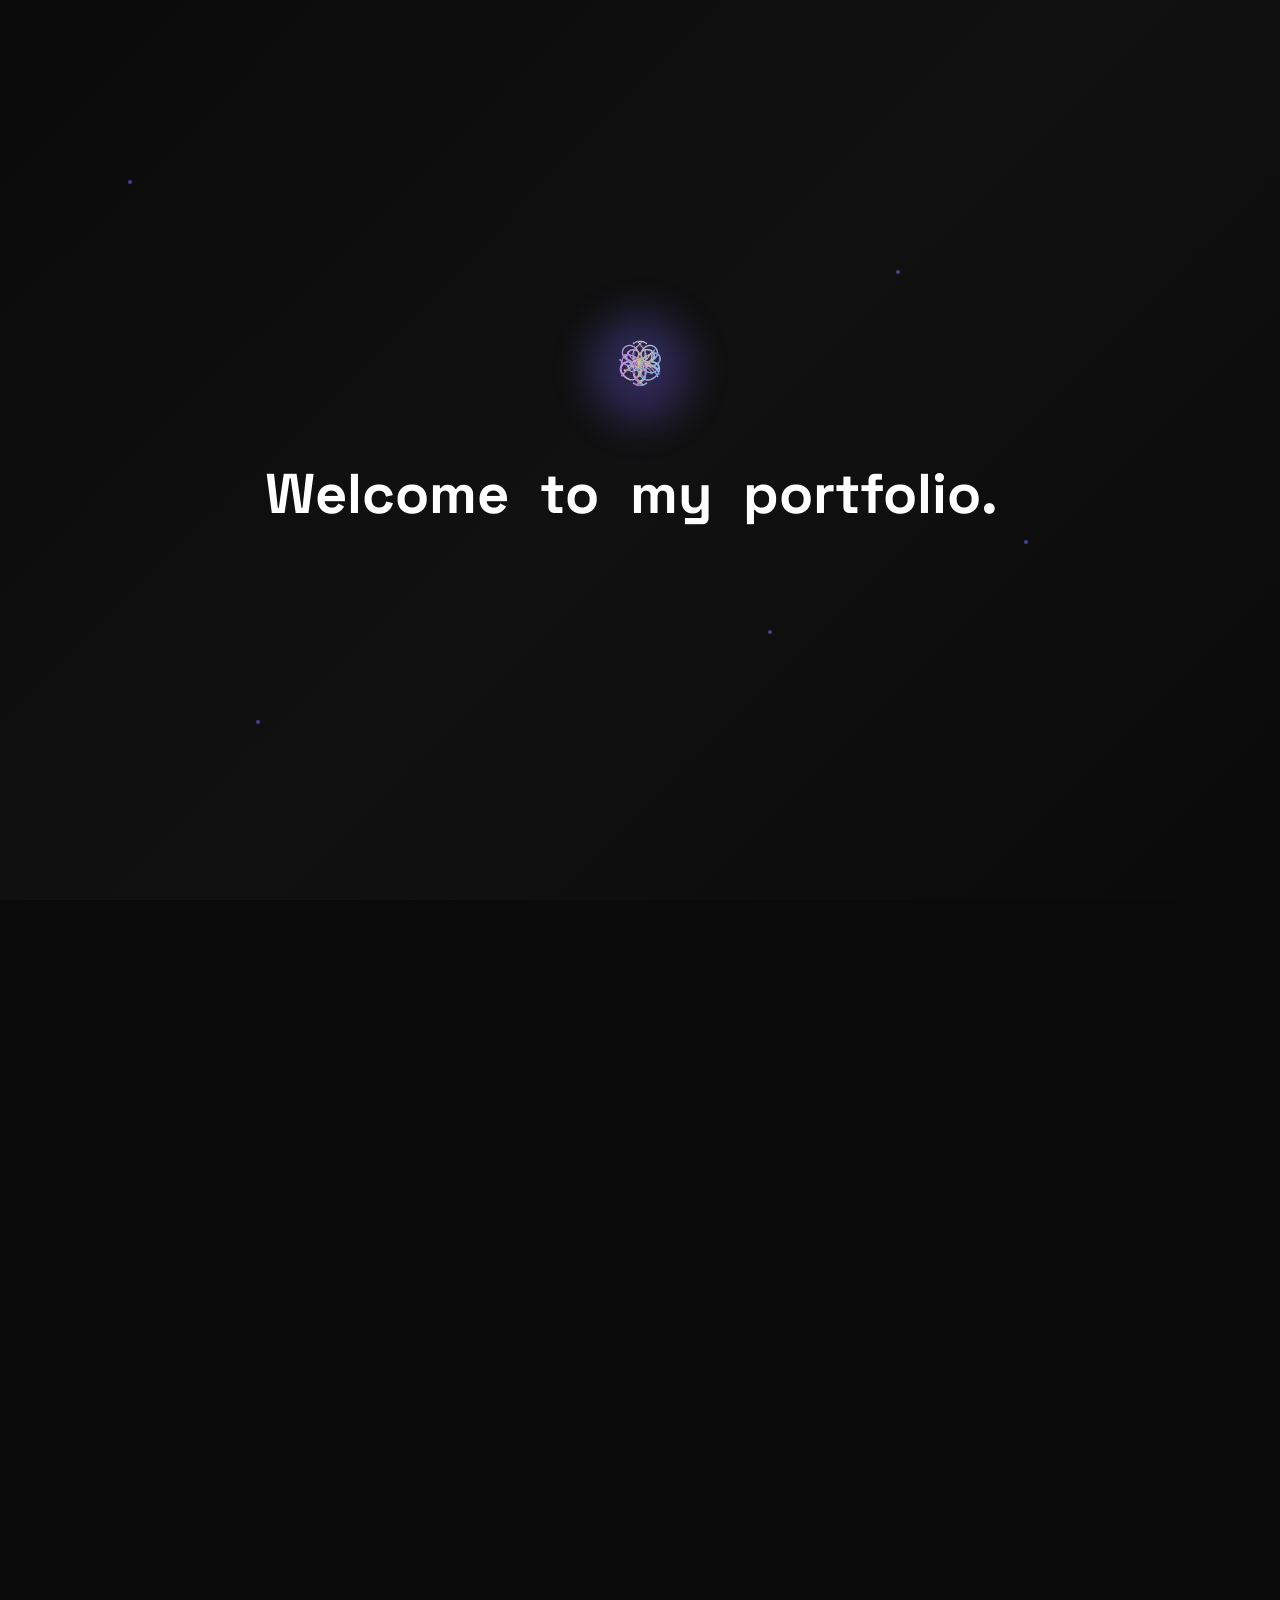
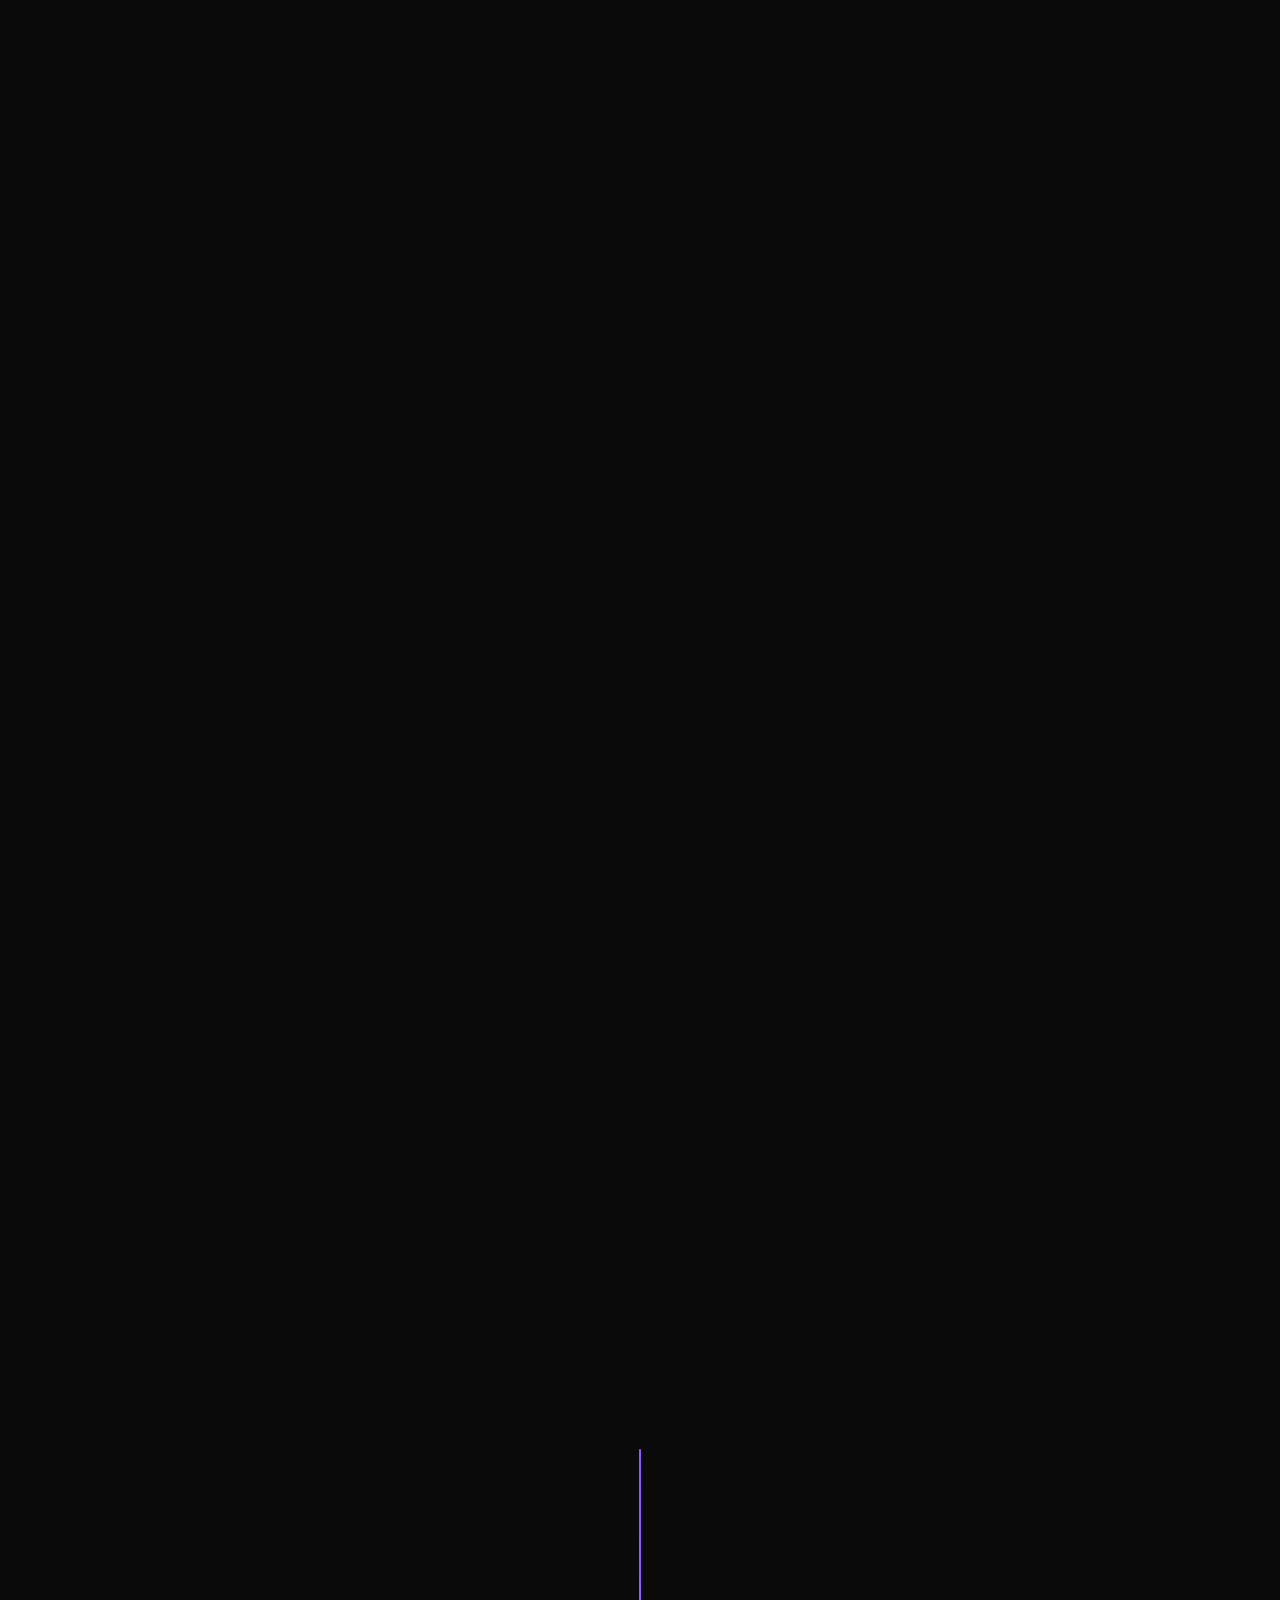
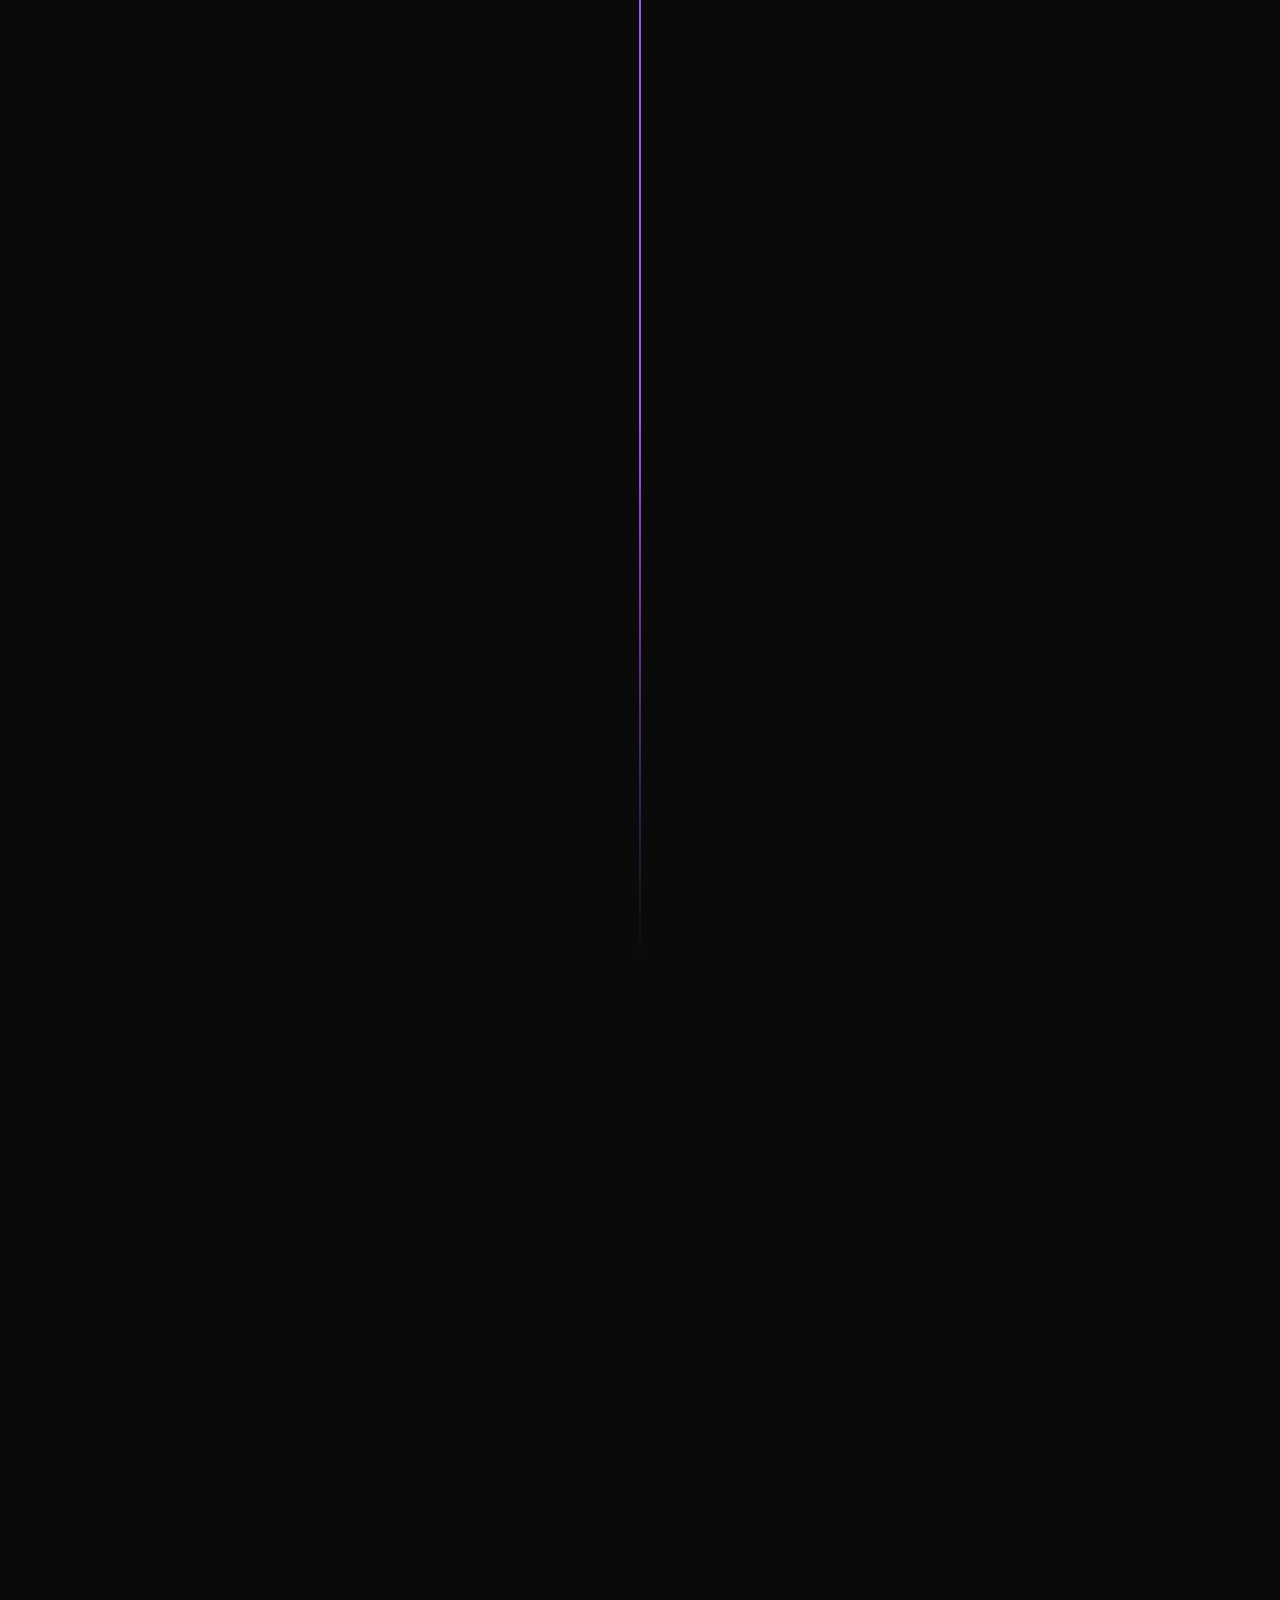
==== commit aa5dc320: "Add Work Experience timeline and Technical Skills sections to portfolio" ====
--- a/portfolio-main/index.html
+++ b/portfolio-main/index.html
@@ -194,9 +194,10 @@
             <ul class="nav-menu">
                 <li><a href="#home" class="nav-link">Home</a></li>
                 <li><a href="#about" class="nav-link">About</a></li>
+                <li><a href="#skills" class="nav-link">Skills</a></li>
+                <li><a href="#experience" class="nav-link">Experience</a></li>
                 <li><a href="#projects" class="nav-link">Projects</a></li>
                 <li><a href="#contact" class="nav-link">Contact</a></li>
-                <!-- <li><a href="./nexus_card.html" class="nav-link">Profile Card</a></li> -->
             </ul>
             <div class="nav-actions">
                 <a href="https://github.com/svpcet-code/portfolio" class="github-repo-btn" target="_blank"
@@ -263,7 +264,7 @@
                         <span>GitHub Profile</span>
                         <i class="fab fa-github"></i>
                     </a>
-                    <a href="./assets/Shubham_Dongare_Resume.pdf" class="btn btn-secondary" target="_blank" download="Shubham_Dongare_Resume.pdf">
+                    <a href="./assets/Shubham_Dongare_Resume.pdf" class="btn btn-secondary" target="_blank">
                         <span>Resume</span>
                         <i class="fa-solid fa-file-lines"></i>
                     </a>
@@ -428,8 +429,174 @@
         </div>
     </section>
 
-
-    <!-- Projects Section -->
+    <!-- Skills Section -->
+    <section id="skills" class="skills">
+        <div class="container">
+            <div class="section-header scroll-reveal">
+                <span class="section-tag">Expertise</span>
+                <h2 class="section-title">Technical Skills</h2>
+            </div>
+
+            <div class="skills-category-grid">
+                <!-- Languages -->
+                <div class="skills-category-card scroll-reveal-left scroll-stagger-1 glow-border">
+                    <div class="skills-category-title">
+                        <i class="fas fa-code"></i>
+                        <span>Languages</span>
+                    </div>
+                    <div class="skills-tag-wrapper">
+                        <span class="skill-chip"><i class="fab fa-python"></i> Python</span>
+                        <span class="skill-chip"><i class="fas fa-terminal"></i> C</span>
+                        <span class="skill-chip"><i class="fab fa-js"></i> JavaScript</span>
+                        <span class="skill-chip"><i class="fas fa-database"></i> SQL</span>
+                        <span class="skill-chip"><i class="fab fa-php"></i> PHP</span>
+                        <span class="skill-chip"><i class="fab fa-java"></i> Java</span>
+                    </div>
+                </div>
+
+                <!-- Web Development -->
+                <div class="skills-category-card scroll-reveal-left scroll-stagger-2 glow-border">
+                    <div class="skills-category-title">
+                        <i class="fas fa-laptop-code"></i>
+                        <span>Web Development</span>
+                    </div>
+                    <div class="skills-tag-wrapper">
+                        <span class="skill-chip"><i class="fab fa-html5"></i> HTML</span>
+                        <span class="skill-chip"><i class="fab fa-css3-alt"></i> CSS</span>
+                        <span class="skill-chip"><i class="fab fa-react"></i> React.js</span>
+                        <span class="skill-chip"><i class="fab fa-node-js"></i> Node.js</span>
+                        <span class="skill-chip learning"><i class="fab fa-react"></i> React Native (Learning)</span>
+                    </div>
+                </div>
+
+                <!-- Data Science -->
+                <div class="skills-category-card scroll-reveal-right scroll-stagger-1 glow-border">
+                    <div class="skills-category-title">
+                        <i class="fas fa-chart-line"></i>
+                        <span>Data Science</span>
+                    </div>
+                    <div class="skills-tag-wrapper">
+                        <span class="skill-chip">NumPy</span>
+                        <span class="skill-chip">Pandas</span>
+                        <span class="skill-chip">Matplotlib</span>
+                        <span class="skill-chip learning">Seaborn (Learning)</span>
+                        <span class="skill-chip learning">Scikit-learn (Learning)</span>
+                    </div>
+                </div>
+
+                <!-- Database -->
+                <div class="skills-category-card scroll-reveal-right scroll-stagger-2 glow-border">
+                    <div class="skills-category-title">
+                        <i class="fas fa-database"></i>
+                        <span>Database</span>
+                    </div>
+                    <div class="skills-tag-wrapper">
+                        <span class="skill-chip">MySQL</span>
+                        <span class="skill-chip">PostgreSQL</span>
+                        <span class="skill-chip">Firebase</span>
+                        <span class="skill-chip">Supabase</span>
+                    </div>
+                </div>
+
+                <!-- Tools & Platforms -->
+                <div class="skills-category-card scroll-reveal scroll-stagger-3 glow-border" style="grid-column: 1 / -1;">
+                    <div class="skills-category-title">
+                        <i class="fas fa-tools"></i>
+                        <span>Tools & Platforms</span>
+                    </div>
+                    <div class="skills-tag-wrapper">
+                        <span class="skill-chip"><i class="fab fa-git-alt"></i> Git</span>
+                        <span class="skill-chip"><i class="fab fa-github"></i> GitHub</span>
+                        <span class="skill-chip">VS Code</span>
+                        <span class="skill-chip">Power BI</span>
+                        <span class="skill-chip">n8n</span>
+                        <span class="skill-chip">Canva</span>
+                        <span class="skill-chip">Tinkercad</span>
+                    </div>
+                </div>
+            </div>
+        </div>
+    </section>
+
+    <!-- Experience Section -->
+    <section id="experience" class="experience">
+        <div class="container">
+            <div class="section-header scroll-reveal">
+                <span class="section-tag">Career Path</span>
+                <h2 class="section-title">Work Experience</h2>
+            </div>
+
+            <div class="experience-timeline">
+                <!-- Internship 1 -->
+                <div class="experience-item scroll-reveal-left scroll-stagger-1">
+                    <div class="experience-card glow-border">
+                        <div class="experience-header">
+                            <div>
+                                <div class="experience-role">Power BI Intern</div>
+                                <div class="experience-company">CodeAlpha (Virtual)</div>
+                            </div>
+                            <span class="experience-date">2024</span>
+                        </div>
+                        <ul class="experience-list">
+                            <li>Worked on data visualization dashboards using Microsoft Power BI.</li>
+                            <li>Created interactive reports for business data analysis.</li>
+                        </ul>
+                    </div>
+                </div>
+
+                <!-- Internship 2 -->
+                <div class="experience-item scroll-reveal-right scroll-stagger-2">
+                    <div class="experience-card glow-border">
+                        <div class="experience-header">
+                            <div>
+                                <div class="experience-role">Web Development Intern</div>
+                                <div class="experience-company">SkillCraft Technology (Virtual)</div>
+                            </div>
+                            <span class="experience-date">2024</span>
+                        </div>
+                        <ul class="experience-list">
+                            <li>Developed front-end components using HTML, CSS, and JavaScript.</li>
+                            <li>Built responsive web pages and worked on mini projects during internship.</li>
+                        </ul>
+                    </div>
+                </div>
+
+                <!-- Internship 3 -->
+                <div class="experience-item scroll-reveal-left scroll-stagger-3">
+                    <div class="experience-card glow-border">
+                        <div class="experience-header">
+                            <div>
+                                <div class="experience-role">Web Development Intern</div>
+                                <div class="experience-company">CodSoft (Virtual)</div>
+                            </div>
+                            <span class="experience-date">2024</span>
+                        </div>
+                        <ul class="experience-list">
+                            <li>Completed assigned web development tasks involving UI design and JS functionality.</li>
+                            <li>Delivered project submissions within deadline.</li>
+                        </ul>
+                    </div>
+                </div>
+
+                <!-- Internship 4 -->
+                <div class="experience-item scroll-reveal-right scroll-stagger-4">
+                    <div class="experience-card glow-border">
+                        <div class="experience-header">
+                            <div>
+                                <div class="experience-role">Graphics Design Intern</div>
+                                <div class="experience-company">CodeAlpha (Virtual)</div>
+                            </div>
+                            <span class="experience-date">Nov 2025</span>
+                        </div>
+                        <ul class="experience-list">
+                            <li>Completed a 1-month virtual internship in Graphics Design under CodeAlpha.</li>
+                            <li>Worked on visual design tasks with dedication; recognized by MSME-registered organization.</li>
+                        </ul>
+                    </div>
+                </div>
+            </div>
+        </div>
+    </section>
     <section id="projects" class="projects">
         <div class="container">
             <div class="section-header scroll-reveal">
--- a/portfolio-main/assets/css/style.css
+++ b/portfolio-main/assets/css/style.css
@@ -3647,4 +3647,235 @@
         width: 20px;
         height: 20px;
     }
-}+}
+/* ==========================================================================
+   Experience & Technical Skills Section Styles
+   ========================================================================== */
+.experience {
+    padding: var(--space-3xl) 0;
+    position: relative;
+}
+
+.experience-timeline {
+    position: relative;
+    max-width: 900px;
+    margin: 0 auto;
+    display: flex;
+    flex-direction: column;
+    gap: var(--space-xl);
+}
+
+.experience-timeline::before {
+    content: '';
+    position: absolute;
+    top: 0;
+    bottom: 0;
+    left: 20px;
+    width: 2px;
+    background: linear-gradient(180deg, var(--primary-color, #8b5cf6), #a855f7, transparent);
+    border-radius: 2px;
+}
+
+@media (min-width: 768px) {
+    .experience-timeline::before {
+        left: 50%;
+        transform: translateX(-50%);
+    }
+}
+
+.experience-item {
+    position: relative;
+    display: flex;
+    flex-direction: column;
+    gap: 1rem;
+    padding-left: 45px;
+}
+
+@media (min-width: 768px) {
+    .experience-item {
+        width: 50%;
+        padding-left: 0;
+    }
+
+    .experience-item:nth-child(odd) {
+        align-self: flex-start;
+        padding-right: var(--space-2xl);
+    }
+
+    .experience-item:nth-child(even) {
+        align-self: flex-end;
+        padding-left: var(--space-2xl);
+    }
+}
+
+.experience-item::after {
+    content: '';
+    position: absolute;
+    top: 24px;
+    left: 13px;
+    width: 16px;
+    height: 16px;
+    border-radius: 50%;
+    background: #0f172a;
+    border: 3px solid #8b5cf6;
+    box-shadow: 0 0 10px rgba(139, 92, 246, 0.6);
+    z-index: 2;
+}
+
+@media (min-width: 768px) {
+    .experience-item:nth-child(odd)::after {
+        right: -8px;
+        left: auto;
+    }
+    .experience-item:nth-child(even)::after {
+        left: -8px;
+    }
+}
+
+.experience-card {
+    background: rgba(30, 41, 59, 0.7);
+    backdrop-filter: blur(12px);
+    -webkit-backdrop-filter: blur(12px);
+    border: 1px solid rgba(255, 255, 255, 0.1);
+    border-radius: 16px;
+    padding: var(--space-xl);
+    transition: all 0.3s cubic-bezier(0.4, 0, 0.2, 1);
+    position: relative;
+    overflow: hidden;
+}
+
+.experience-card:hover {
+    transform: translateY(-5px);
+    border-color: rgba(139, 92, 246, 0.4);
+    box-shadow: 0 20px 40px rgba(0, 0, 0, 0.3), 0 0 20px rgba(139, 92, 246, 0.15);
+}
+
+.experience-header {
+    display: flex;
+    flex-wrap: wrap;
+    justify-content: space-between;
+    align-items: flex-start;
+    gap: 0.5rem;
+    margin-bottom: var(--space-md);
+}
+
+.experience-role {
+    font-size: 1.2rem;
+    font-weight: 700;
+    color: #ffffff;
+}
+
+.experience-company {
+    font-size: 0.95rem;
+    color: #8b5cf6;
+    font-weight: 600;
+}
+
+.experience-date {
+    display: inline-block;
+    padding: 0.25rem 0.75rem;
+    border-radius: 20px;
+    background: rgba(139, 92, 246, 0.15);
+    color: #a855f7;
+    font-size: 0.85rem;
+    font-weight: 600;
+    border: 1px solid rgba(139, 92, 246, 0.3);
+}
+
+.experience-list {
+    list-style: none;
+    padding: 0;
+    margin: 0;
+    display: flex;
+    flex-direction: column;
+    gap: 0.5rem;
+}
+
+.experience-list li {
+    position: relative;
+    padding-left: 1.25rem;
+    font-size: 0.95rem;
+    color: #94a3b8;
+    line-height: 1.6;
+}
+
+.experience-list li::before {
+    content: '▹';
+    position: absolute;
+    left: 0;
+    color: #8b5cf6;
+    font-weight: bold;
+}
+
+.skills-category-grid {
+    display: grid;
+    grid-template-columns: repeat(auto-fit, minmax(280px, 1fr));
+    gap: var(--space-xl);
+    margin-top: var(--space-2xl);
+}
+
+.skills-category-card {
+    background: rgba(30, 41, 59, 0.7);
+    backdrop-filter: blur(12px);
+    -webkit-backdrop-filter: blur(12px);
+    border: 1px solid rgba(255, 255, 255, 0.1);
+    border-radius: 16px;
+    padding: var(--space-xl);
+    transition: all 0.3s ease;
+}
+
+.skills-category-card:hover {
+    transform: translateY(-5px);
+    border-color: rgba(139, 92, 246, 0.4);
+    box-shadow: 0 15px 30px rgba(0, 0, 0, 0.25), 0 0 15px rgba(139, 92, 246, 0.1);
+}
+
+.skills-category-title {
+    display: flex;
+    align-items: center;
+    gap: 0.75rem;
+    font-size: 1.15rem;
+    font-weight: 700;
+    color: #ffffff;
+    margin-bottom: var(--space-md);
+    padding-bottom: 0.5rem;
+    border-bottom: 2px solid rgba(139, 92, 246, 0.2);
+}
+
+.skills-category-title i {
+    color: #8b5cf6;
+}
+
+.skills-tag-wrapper {
+    display: flex;
+    flex-wrap: wrap;
+    gap: 0.5rem;
+}
+
+.skill-chip {
+    display: inline-flex;
+    align-items: center;
+    gap: 0.4rem;
+    padding: 0.4rem 0.8rem;
+    border-radius: 8px;
+    background: rgba(255, 255, 255, 0.05);
+    border: 1px solid rgba(255, 255, 255, 0.08);
+    color: #e2e8f0;
+    font-size: 0.9rem;
+    font-weight: 500;
+    transition: all 0.2s ease;
+}
+
+.skill-chip:hover {
+    background: rgba(139, 92, 246, 0.15);
+    border-color: rgba(139, 92, 246, 0.4);
+    color: #ffffff;
+    transform: scale(1.05);
+}
+
+.skill-chip.learning {
+    border-style: dashed;
+    border-color: rgba(245, 158, 11, 0.4);
+    color: #fbbf24;
+    background: rgba(245, 158, 11, 0.1);
+}
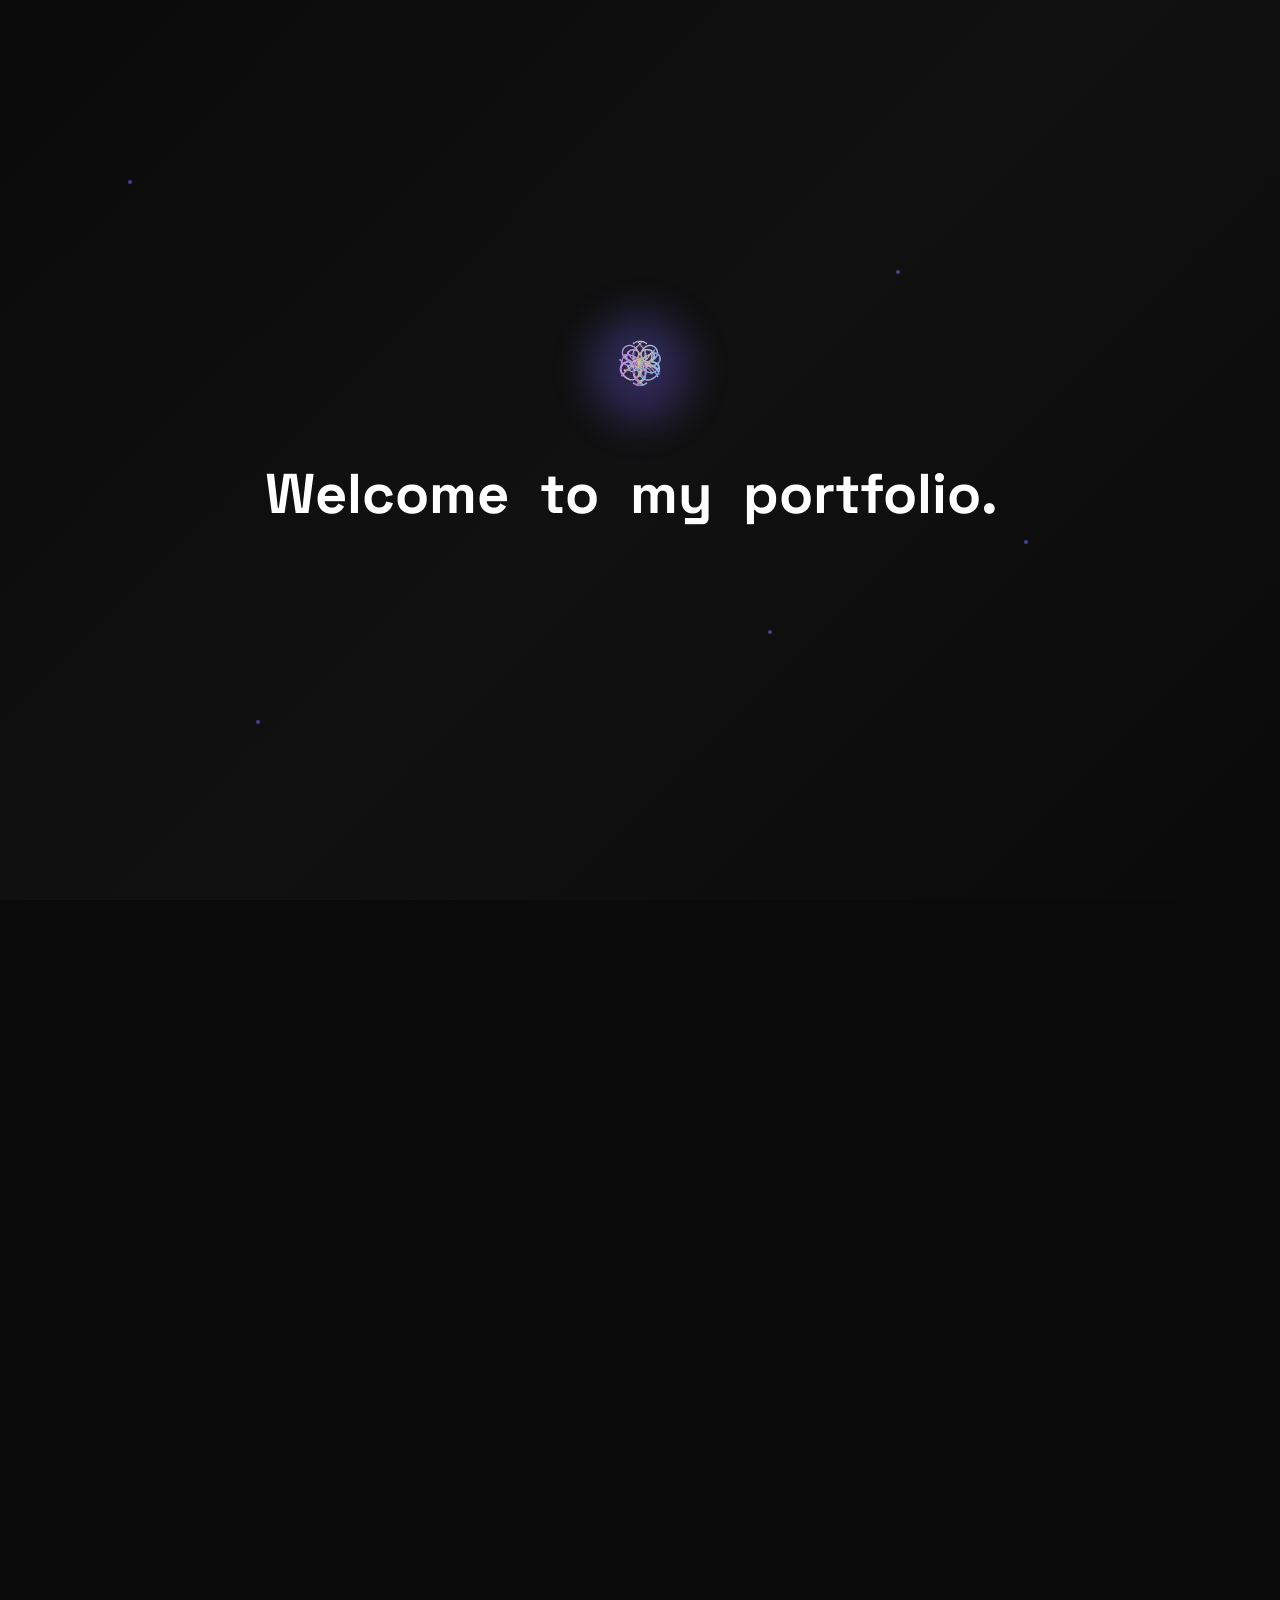
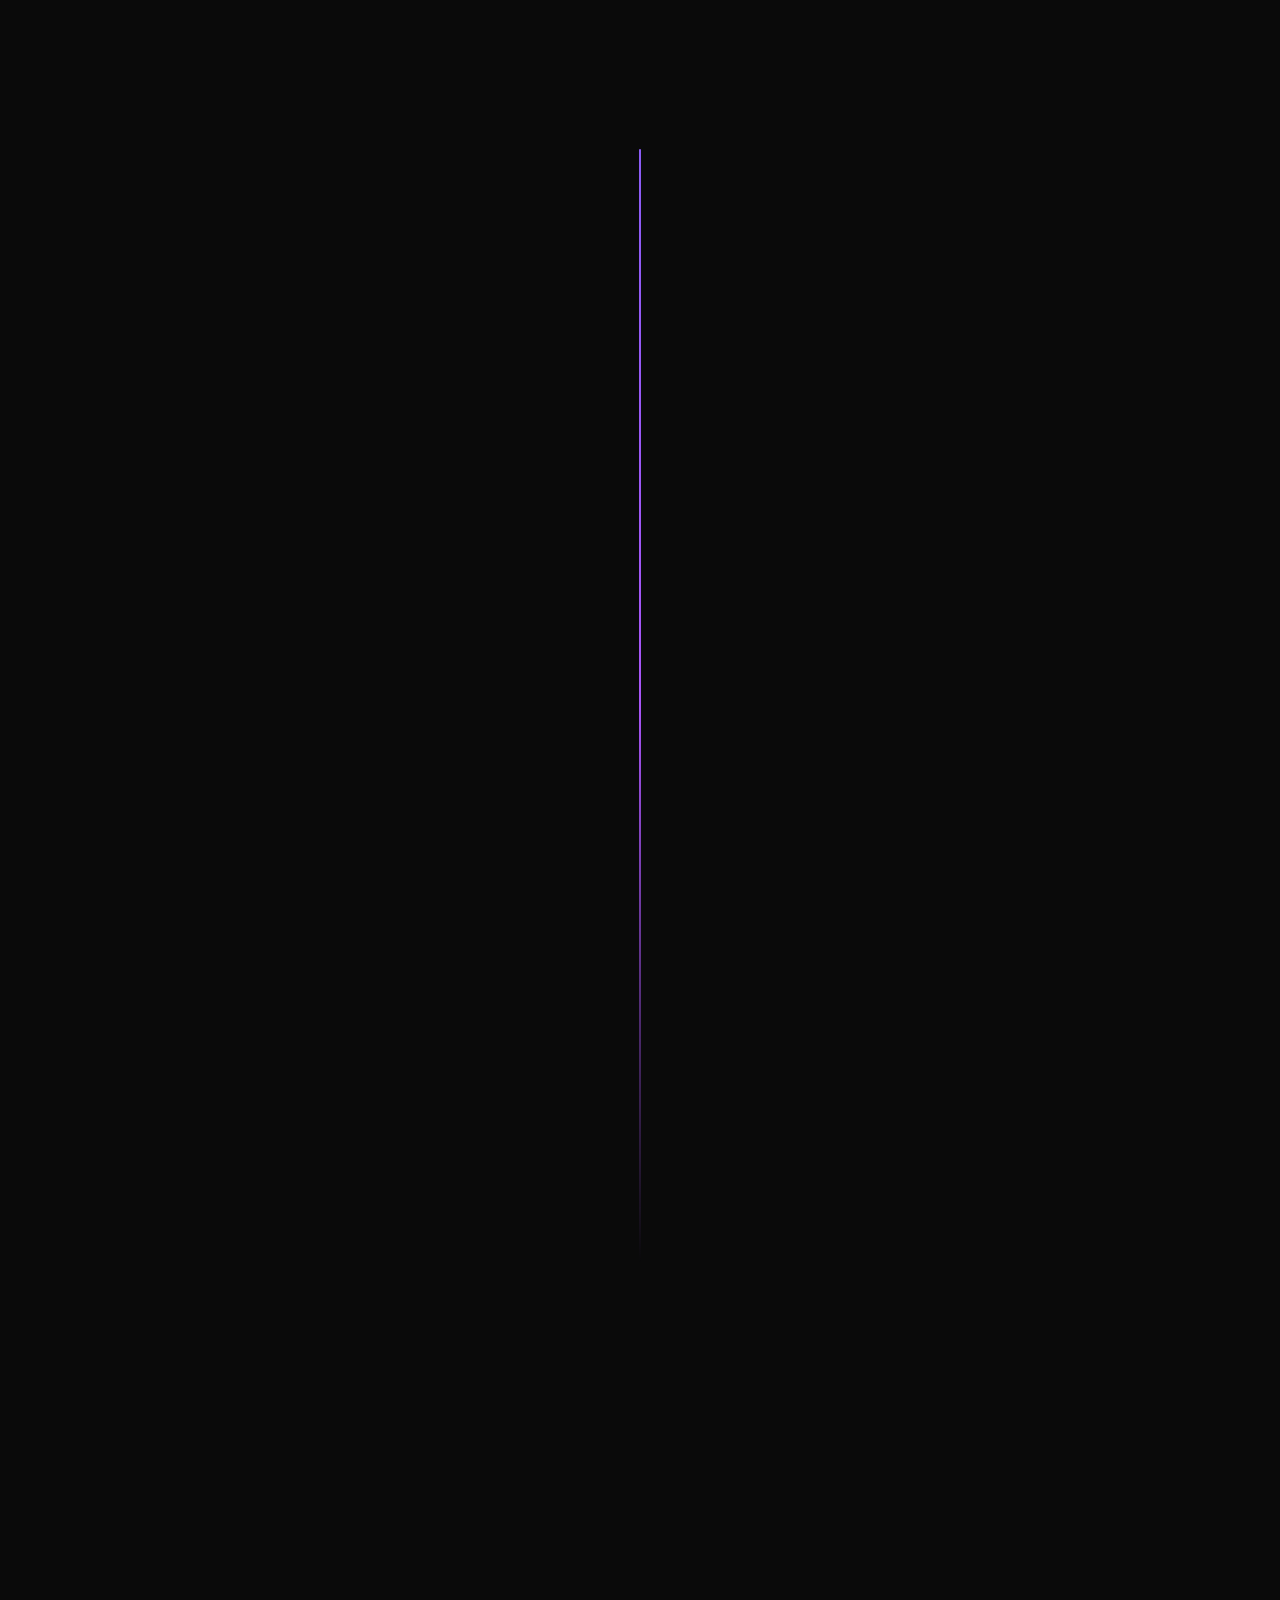
==== commit ad934917: "Remove old Tech Stack and Passion cards; Add dedicated Education section with CGPA and grades" ====
--- a/portfolio-main/index.html
+++ b/portfolio-main/index.html
@@ -194,6 +194,7 @@
             <ul class="nav-menu">
                 <li><a href="#home" class="nav-link">Home</a></li>
                 <li><a href="#about" class="nav-link">About</a></li>
+                <li><a href="#education" class="nav-link">Education</a></li>
                 <li><a href="#skills" class="nav-link">Skills</a></li>
                 <li><a href="#experience" class="nav-link">Experience</a></li>
                 <li><a href="#projects" class="nav-link">Projects</a></li>
@@ -340,89 +341,61 @@
                     </div>
                 </div>
 
-                <div class="bento-card scroll-reveal-right scroll-stagger-2">
-                    <div class="card-content">
-                        <div class="card-icon">
-                            <i class="fas fa-graduation-cap"></i>
-                        </div>
-                        <h3>Education</h3>
-                        <p>2nd Year Computer Science<br>RTMNU University</p>
-                        <!-- <p>2nd Year Computer Science Student<br>RTMNU University</p> -->
-                        <span class="card-meta">2026 - Present</span>
-                    </div>
-                </div>
-
-                <div class="bento-card scroll-reveal-right scroll-stagger-3">
-                    <div class="card-content">
-                        <div class="card-icon">
-                            <i class="fas fa-code"></i>
-                            <!-- <i class="fas fa-code"></i> -->
-                        </div>
-                        <h3>Passion</h3>
-                        <!-- <h3>Focus Areas</h3> -->
-                        <div class="focus-tags">
-                            <span class="tag">Full-Stack Development</span>
-                            <span class="tag">AI & ML</span>
-                            <span class="tag">Automation</span>
-                            <!-- <span class="tag">UNIX</span> -->
-                        </div>
-                        <!-- <p style="font-style:italic;margin-top: 1rem; font-size: 0.9rem; color: var(--text-muted);">Perfection isn't the goal. Precision is.</p> -->
-                    </div>
-                </div>
-
-                <div class="bento-card wide scroll-reveal scroll-stagger-4 glow-border">
-                    <div class="card-content">
-                        <h3>Tech Stack</h3>
-                        <div class="tech-badges">
-                            <div class="tech-badge html scroll-reveal-scale scroll-stagger-1">
-                                <i class="fab fa-html5"></i>
-                                <span>HTML5</span>
-                            </div>
-                            <div class="tech-badge css scroll-reveal-scale scroll-stagger-2">
-                                <i class="fab fa-css3-alt"></i>
-                                <span>CSS3</span>
-                            </div>
-                            <div class="tech-badge javascript scroll-reveal-scale scroll-stagger-3">
-                                <i class="fab fa-js-square"></i>
-                                <span>JavaScript</span>
-                            </div>
-                            <div class="tech-badge python scroll-reveal-scale scroll-stagger-4">
-                                <i class="fab fa-python"></i>
-                                <span>Python</span>
-                            </div>
-                            <div class="tech-badge java scroll-reveal-scale scroll-stagger-5">
-                                <i class="fab fa-java"></i>
-                                <span>Java</span>
-                            </div>
-                            <div class="tech-badge cpp scroll-reveal-scale scroll-stagger-6">
-                                <i class="fas fa-code"></i>
-                                <span>C/C++</span>
-                            </div>
-                            <div class="tech-badge nodejs scroll-reveal-scale scroll-stagger-1">
-                                <i class="fab fa-node-js"></i>
-                                <span>Node.js</span>
-                            </div>
-                            <div class="tech-badge bootstrap scroll-reveal-scale scroll-stagger-2">
-                                <i class="fab fa-bootstrap"></i>
-                                <span>Bootstrap</span>
-                            </div>
-                            <div class="tech-badge git scroll-reveal-scale scroll-stagger-3">
-                                <i class="fab fa-git-alt"></i>
-                                <span>Git</span>
-                            </div>
-                            <div class="tech-badge github scroll-reveal-scale scroll-stagger-4">
-                                <i class="fab fa-github"></i>
-                                <span>GitHub</span>
-                            </div>
-                            <div class="tech-badge mysql scroll-reveal-scale scroll-stagger-5">
-                                <i class="fas fa-database"></i>
-                                <span>MySQL</span>
-                            </div>
-                            <div class="tech-badge figma scroll-reveal-scale scroll-stagger-6">
-                                <i class="fab fa-figma"></i>
-                                <span>Figma</span>
-                            </div>
-                        </div>
+            </div>
+        </div>
+    </section>
+
+    <!-- Education Section -->
+    <section id="education" class="education">
+        <div class="container">
+            <div class="section-header scroll-reveal">
+                <span class="section-tag">Academic Background</span>
+                <h2 class="section-title">Education</h2>
+            </div>
+
+            <div class="education-grid">
+                <!-- B.Tech Card -->
+                <div class="education-card scroll-reveal-left scroll-stagger-1 glow-border">
+                    <div>
+                        <div class="education-icon">
+                            <i class="fas fa-user-graduate"></i>
+                        </div>
+                        <div class="education-degree">B.Tech in Computer Engineering (3rd Year)</div>
+                        <div class="education-institution">St. Vincent Pallotti College of Engineering & Technology, Nagpur</div>
+                    </div>
+                    <div class="education-footer">
+                        <span class="education-grade">CGPA: 7.91</span>
+                        <span class="education-year">2026 – Present</span>
+                    </div>
+                </div>
+
+                <!-- 12th HSC Card -->
+                <div class="education-card scroll-reveal-scale scroll-stagger-2 glow-border">
+                    <div>
+                        <div class="education-icon">
+                            <i class="fas fa-school"></i>
+                        </div>
+                        <div class="education-degree">12th – HSC (State Board)</div>
+                        <div class="education-institution">Model Junior College Karanja, Maharashtra</div>
+                    </div>
+                    <div class="education-footer">
+                        <span class="education-grade">Grade: B+ (First Class)</span>
+                        <span class="education-year">2024</span>
+                    </div>
+                </div>
+
+                <!-- 10th SSC Card -->
+                <div class="education-card scroll-reveal-right scroll-stagger-3 glow-border">
+                    <div>
+                        <div class="education-icon">
+                            <i class="fas fa-award"></i>
+                        </div>
+                        <div class="education-degree">10th – SSC (State Board)</div>
+                        <div class="education-institution">Model High School Karanja, Maharashtra</div>
+                    </div>
+                    <div class="education-footer">
+                        <span class="education-grade">Grade: A+ (Distinction)</span>
+                        <span class="education-year">2022</span>
                     </div>
                 </div>
             </div>
--- a/portfolio-main/assets/css/style.css
+++ b/portfolio-main/assets/css/style.css
@@ -3879,3 +3879,91 @@
     color: #fbbf24;
     background: rgba(245, 158, 11, 0.1);
 }
+
+/* ==========================================================================
+   Education Section Styles
+   ========================================================================== */
+.education {
+    padding: var(--space-3xl) 0;
+    position: relative;
+}
+
+.education-grid {
+    display: grid;
+    grid-template-columns: repeat(auto-fit, minmax(300px, 1fr));
+    gap: var(--space-xl);
+    margin-top: var(--space-xl);
+}
+
+.education-card {
+    background: rgba(30, 41, 59, 0.7);
+    backdrop-filter: blur(12px);
+    -webkit-backdrop-filter: blur(12px);
+    border: 1px solid rgba(255, 255, 255, 0.1);
+    border-radius: 16px;
+    padding: var(--space-xl);
+    transition: all 0.3s cubic-bezier(0.4, 0, 0.2, 1);
+    display: flex;
+    flex-direction: column;
+    justify-content: space-between;
+    gap: 1rem;
+    position: relative;
+    overflow: hidden;
+}
+
+.education-card:hover {
+    transform: translateY(-5px);
+    border-color: rgba(139, 92, 246, 0.4);
+    box-shadow: 0 20px 40px rgba(0, 0, 0, 0.3), 0 0 20px rgba(139, 92, 246, 0.15);
+}
+
+.education-icon {
+    width: 48px;
+    height: 48px;
+    border-radius: 12px;
+    background: rgba(139, 92, 246, 0.15);
+    border: 1px solid rgba(139, 92, 246, 0.3);
+    display: flex;
+    align-items: center;
+    justify-content: center;
+    color: #8b5cf6;
+    font-size: 1.4rem;
+    margin-bottom: 0.5rem;
+}
+
+.education-degree {
+    font-size: 1.15rem;
+    font-weight: 700;
+    color: #ffffff;
+    line-height: 1.4;
+}
+
+.education-institution {
+    font-size: 0.95rem;
+    color: #94a3b8;
+    line-height: 1.5;
+}
+
+.education-footer {
+    display: flex;
+    align-items: center;
+    justify-content: space-between;
+    padding-top: 0.75rem;
+    border-top: 1px solid rgba(255, 255, 255, 0.08);
+}
+
+.education-grade {
+    font-size: 0.85rem;
+    font-weight: 600;
+    color: #38bdf8;
+    background: rgba(56, 189, 248, 0.1);
+    padding: 0.25rem 0.6rem;
+    border-radius: 6px;
+    border: 1px solid rgba(56, 189, 248, 0.2);
+}
+
+.education-year {
+    font-size: 0.85rem;
+    font-weight: 600;
+    color: #a855f7;
+}
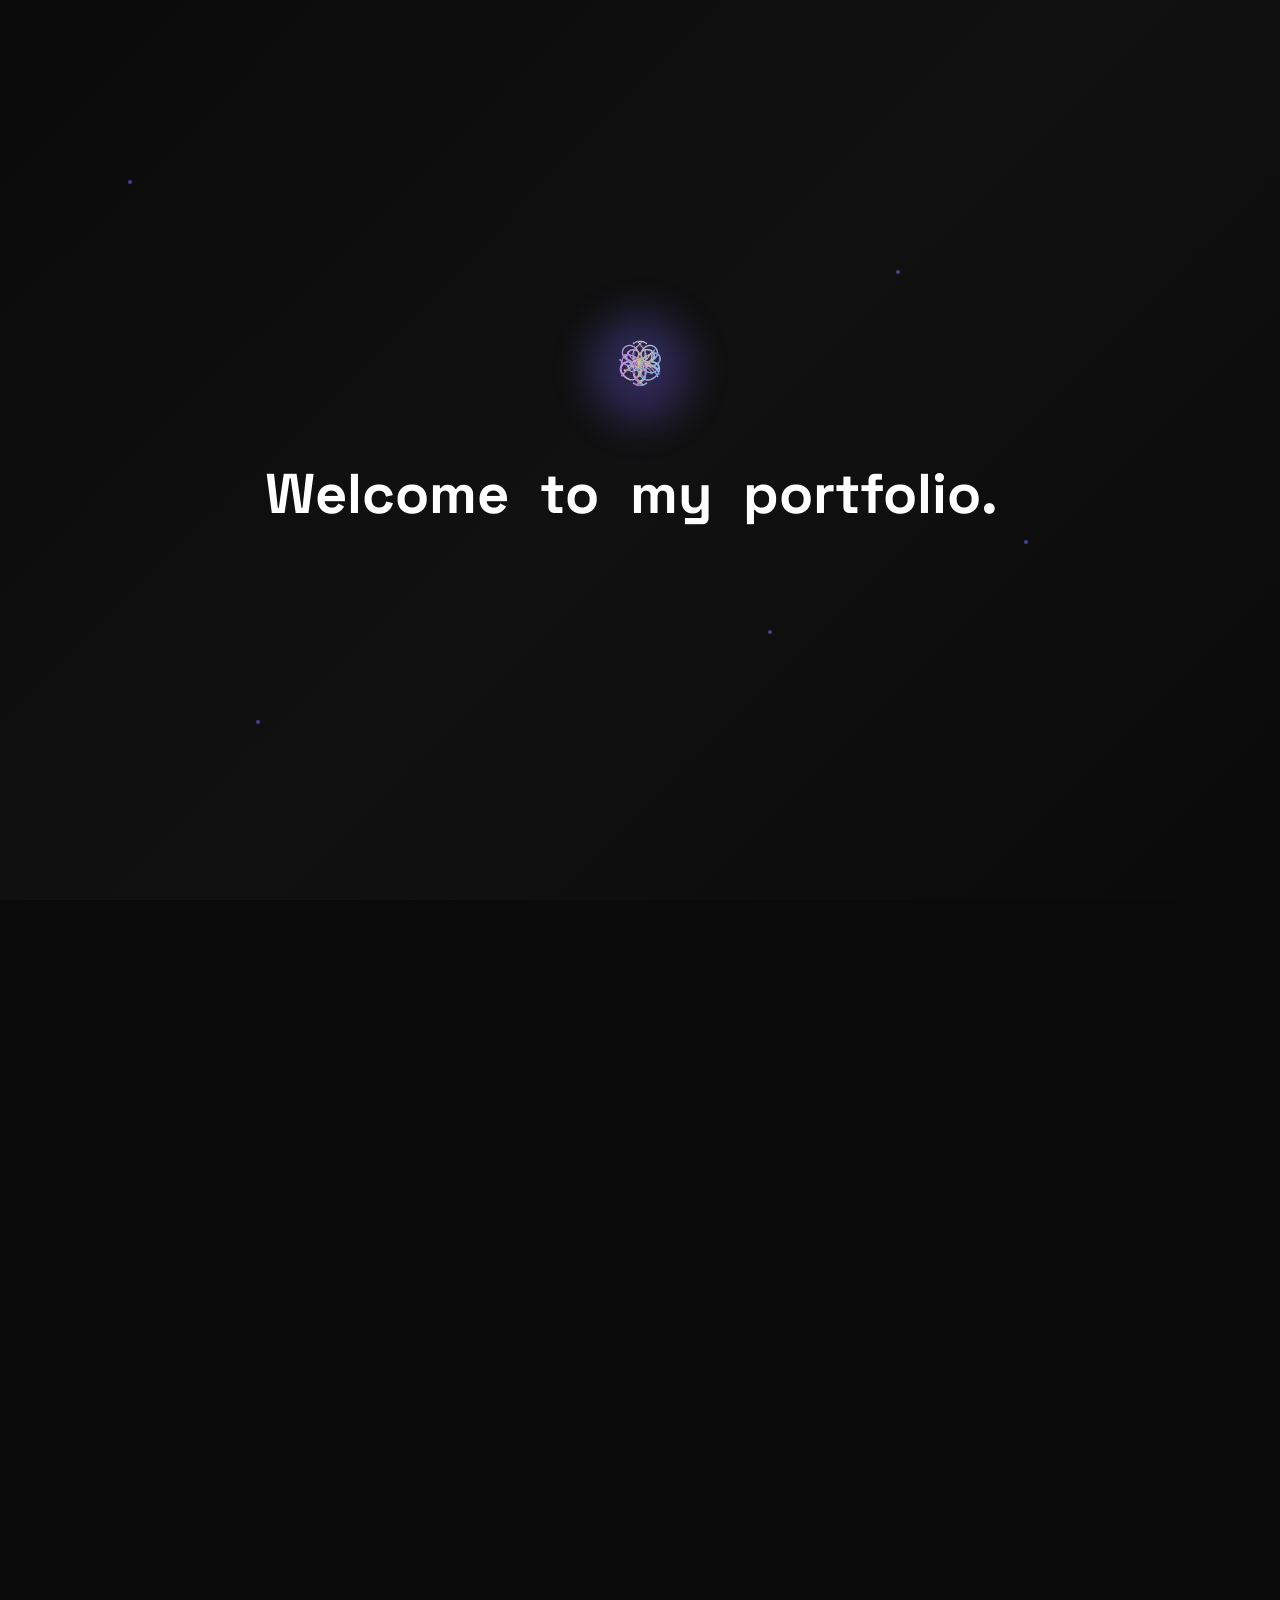
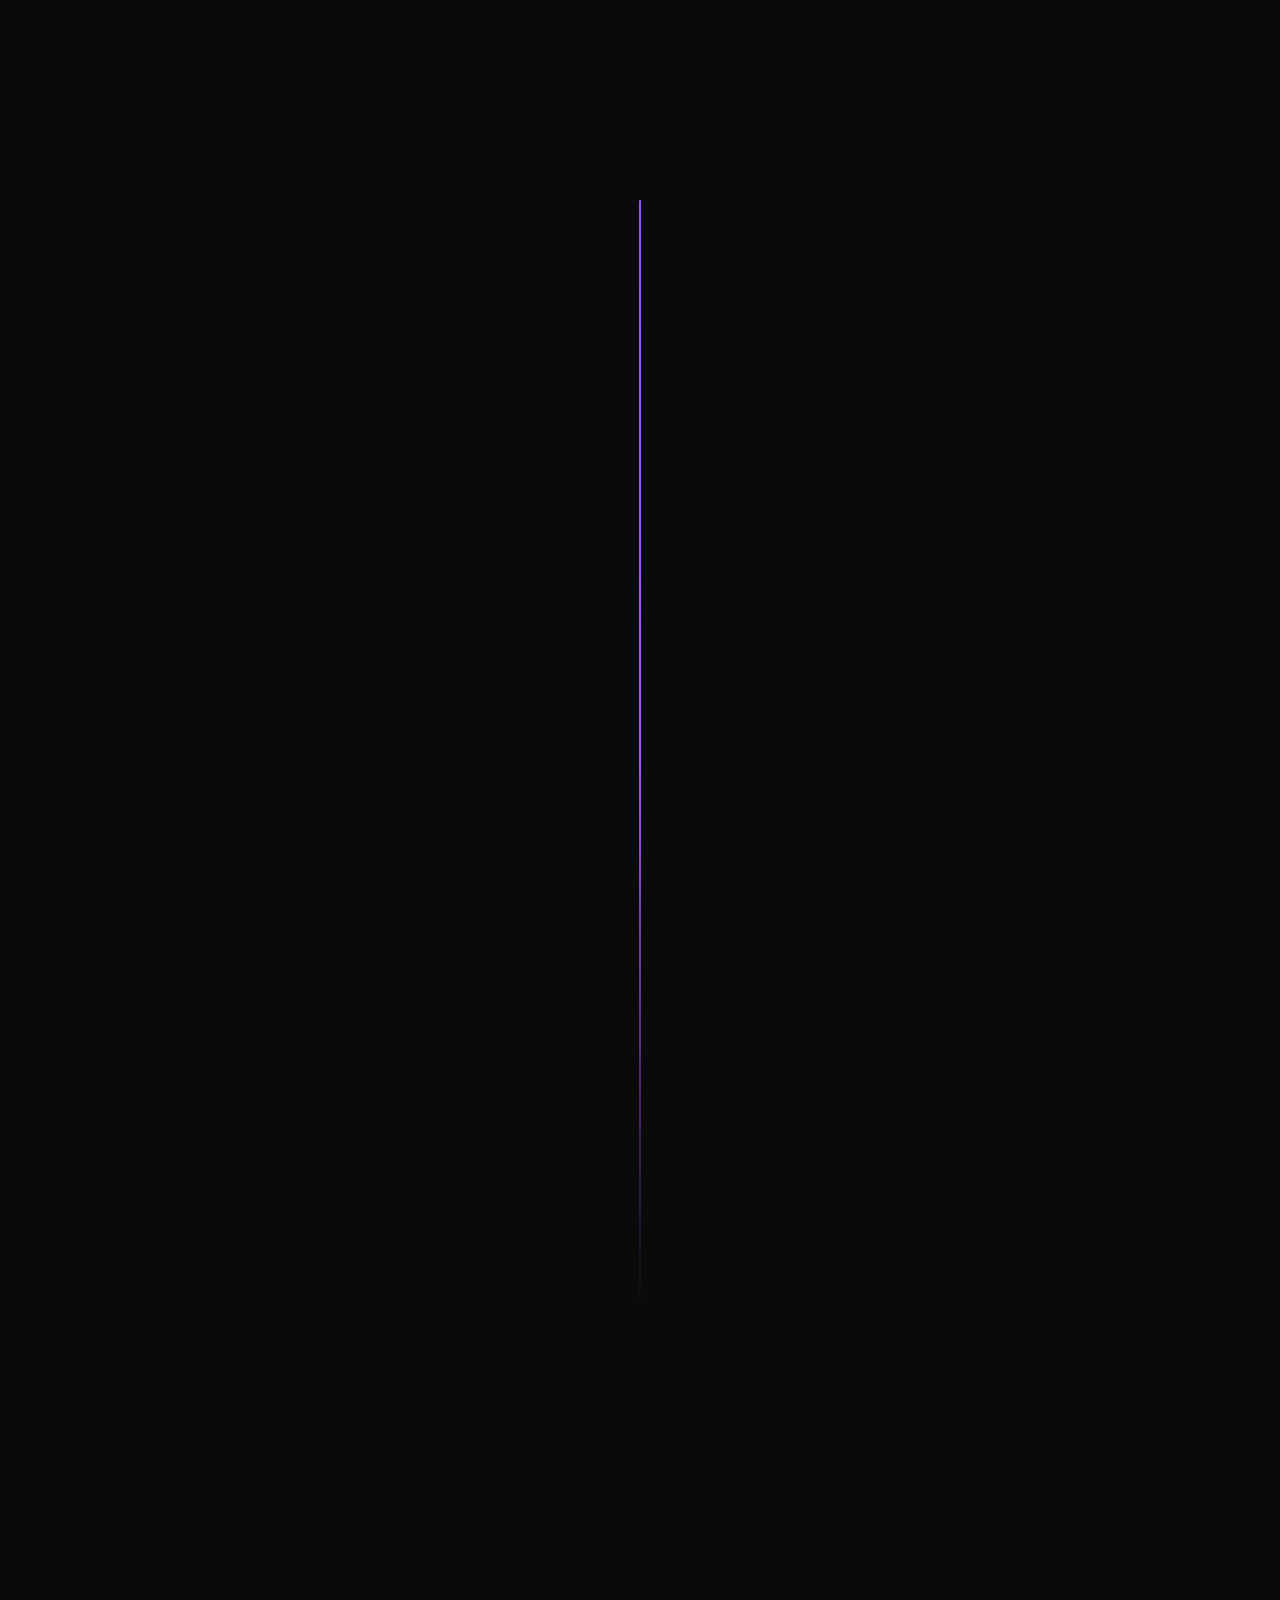
==== commit d4813610: "Update My Journey text with SVPCET Nagpur, Data Science, and Power BI details" ====
--- a/portfolio-main/index.html
+++ b/portfolio-main/index.html
@@ -311,11 +311,7 @@
                 <div class="bento-card large scroll-reveal-left scroll-stagger-1 glow-border">
                     <div class="card-content">
                         <h3>My Journey</h3>
-                        <p>Started coding in Grade 11 with curiosity, now pursuing Computer Science at Toronto
-                            Metropolitan University. What began as simple console apps has evolved into a passion for
-                            creating meaningful digital experiences.</p>
-                        <!-- <h3>My Coding Journey</h3> -->
-                        <!-- <p>I still remember the first time I touched a computer with intention — it was in Grade 11. What started as curiosity about solving logic problems became my obsession. From barely knowing how to type to building automation tools and exploring C, C++, and UNIX, I'm now a 2nd Year Computer Science Student at Toronto Metropolitan University.</p> -->
+                        <p>Started coding in Class 12 with a spark of curiosity — today I build AI-powered platforms, full-stack web systems, Data Science visualizations, and intelligent automation workflows. From writing first lines of HTML to creating interactive Power BI dashboards, extracting insights with Pandas & NumPy, and deploying real-world projects with OpenAI, LangChain, and n8n — every line of code has been a step forward. Currently in 3rd year of Computer Engineering at SVPCET, Nagpur, I believe in learning by building and growing by doing.</p>
                         <div class="journey-stats">
                             <div class="stat scroll-reveal-scale scroll-stagger-2">
                                 <span class="stat-number">2+</span>
@@ -325,17 +321,9 @@
                                 <span class="stat-number">15+</span>
                                 <span class="stat-label">Projects Built</span>
                             </div>
-                            <!-- <div class="stat">
-                                <span class="stat-number">10+</span>
-                                <span class="stat-label">Repositories</span>
-                            </div> -->
-                            <!-- <div class="stat">
-                                <span class="stat-number">3.8</span>
-                                <span class="stat-label">GPA</span>
-                            </div> -->
                             <div class="stat scroll-reveal-scale scroll-stagger-4">
-                                <span class="stat-number">RTMNU</span>
-                                <span class="stat-label">University</span>
+                                <span class="stat-number">SVPCET</span>
+                                <span class="stat-label">Nagpur</span>
                             </div>
                         </div>
                     </div>
--- a/portfolio-main/assets/css/style.css
+++ b/portfolio-main/assets/css/style.css
@@ -810,179 +810,258 @@
     }
 }
 
-/* Navigation */
+/* ==========================================================================
+   Apple Dynamic Island Top Notch Navbar
+   ========================================================================== */
 .navbar {
     position: fixed;
     top: 0;
-    left: 0;
-    right: 0;
+    left: 50%;
+    transform: translateX(-50%);
     z-index: 1000;
-    background: var(--glass-bg);
-    backdrop-filter: blur(20px);
-    border-bottom: 1px solid var(--glass-border);
-    padding: var(--space-md) 0;
-    transition: all var(--transition-normal);
-    animation: navbar-slide-down 0.8s ease-out;
-}
-
-.navbar.scrolled {
-    /* background: var(--glass-bg); */
-    background: rgba(10, 10, 10, 0.95);
+    width: 140px;
+    height: 44px;
+    background: #090a0f;
     backdrop-filter: blur(25px);
-    border-bottom: 1px solid rgba(99, 102, 241, 0.2);
-    box-shadow: 0 8px 32px rgba(0, 0, 0, 0.3);
-}
-
-@keyframes navbar-slide-down {
-    0% {
-        transform: translateY(-100%);
-        opacity: 0;
-    }
-
-    100% {
-        transform: translateY(0);
-        opacity: 1;
-    }
-}
-
-/* Add a subtle glow effect after navbar loads */
+    -webkit-backdrop-filter: blur(25px);
+    border: 1px solid rgba(255, 255, 255, 0.12);
+    border-top: none;
+    border-radius: 0 0 20px 20px;
+    padding: 0;
+    transition: all 0.45s cubic-bezier(0.16, 1, 0.3, 1);
+    box-shadow: 0 10px 30px rgba(0, 0, 0, 0.7), 0 0 15px rgba(139, 92, 246, 0.15);
+    overflow: hidden;
+}
+
+/* Expanded state on hover or mobile toggle */
+.navbar:hover,
+.navbar.expanded,
+.navbar.mobile-active {
+    width: min(94%, 1100px);
+    height: 60px;
+    border-radius: 0 0 26px 26px;
+    box-shadow: 0 15px 40px rgba(0, 0, 0, 0.8), 0 0 25px rgba(139, 92, 246, 0.3);
+    border-color: rgba(139, 92, 246, 0.3);
+}
+
+/* Curved Shoulder Wings for authentic Apple Notch look */
+.navbar::before {
+    content: '';
+    position: absolute;
+    top: 0;
+    left: -20px;
+    width: 20px;
+    height: 20px;
+    background: transparent;
+    border-top-right-radius: 20px;
+    box-shadow: 6px -6px 0 6px #090a0f;
+    pointer-events: none;
+    transition: box-shadow 0.45s cubic-bezier(0.16, 1, 0.3, 1);
+}
+
 .navbar::after {
     content: '';
     position: absolute;
-    bottom: -1px;
-    left: 0;
-    right: 0;
-    height: 1px;
-    background: linear-gradient(90deg, transparent, var(--primary), transparent);
-    opacity: 0;
-    animation: navbar-glow 2s ease-in-out 1.5s infinite alternate;
-}
-
-@keyframes navbar-glow {
-    0% {
-        opacity: 0;
-        transform: scaleX(0.5);
-    }
-
-    100% {
-        opacity: 0.6;
-        transform: scaleX(1);
-    }
+    top: 0;
+    right: -20px;
+    width: 20px;
+    height: 20px;
+    background: transparent;
+    border-top-left-radius: 20px;
+    box-shadow: -6px -6px 0 6px #090a0f;
+    pointer-events: none;
+    transition: box-shadow 0.45s cubic-bezier(0.16, 1, 0.3, 1);
 }
 
 .nav-container {
     display: flex;
     align-items: center;
     justify-content: space-between;
-    max-width: 1200px;
+    width: 100%;
+    height: 100%;
+    padding: 0 1.2rem;
     margin: 0 auto;
-    padding: 0 var(--space-lg);
-    animation: nav-container-fade-in 1s ease-out 0.2s both;
     position: relative;
 }
 
-@keyframes nav-container-fade-in {
-    0% {
-        opacity: 0;
-        transform: translateY(-20px);
-    }
-
-    100% {
-        opacity: 1;
-        transform: translateY(0);
-    }
-}
-
-.nav-logo .logo-img {
-    height: 45px;
-    width: auto;
-    transition: all var(--transition-normal);
-    opacity: 1;
-    position: relative;
-    animation: logo-float 3s ease-in-out infinite 1.6s;
-}
-
-/* Create gradient logo effect with animations */
+/* Logo placement in center when collapsed, left when expanded */
 .nav-logo {
-    position: relative;
-    display: inline-block;
-    animation: logo-entrance 1.2s ease-out 0.4s both;
-    flex-shrink: 0;
-    z-index: 10;
-}
-
-.nav-logo::before {
-    content: '';
-    position: absolute;
-    top: 0;
-    left: 0;
-    width: 55px;
-    height: 55px;
-    /* width: inherit;
-    height: inherit; */
-    background: linear-gradient(135deg, #6366f1 0%, #8b5cf6 50%, #d946ef 100%);
-    -webkit-mask: url('../assets/ele/letter_logo_gl.png') no-repeat center;
-    mask: url('../assets/ele/letter_logo_gl.png') no-repeat center;
-    -webkit-mask-size: contain;
-    mask-size: contain;
-    transition: all var(--transition-normal);
-    z-index: 2;
-    opacity: 0;
-    animation: logo-float 3s ease-in-out infinite 1.6s;
-}
-
-.nav-logo:hover::before {
-    transform: scale(1.15) rotate(10deg);
-    filter: drop-shadow(0 8px 25px rgba(99, 102, 241, 0.6));
-}
-
-@keyframes logo-entrance {
-    0% {
-        opacity: 0;
-        transform: scale(0.5) rotate(-180deg);
-    }
-
-    50% {
-        opacity: 0.8;
-        transform: scale(1.1) rotate(-90deg);
-    }
-
-    100% {
-        opacity: 1;
-        transform: scale(1) rotate(0deg);
-    }
-}
-
-@keyframes logo-float {
-
-    0%,
-    100% {
-        transform: translateY(0px) rotate(0deg);
-        /* filter: drop-shadow(0 4px 12px rgba(99, 102, 241, 0.3)); */
-    }
-
-    50% {
-        transform: translateY(-4px) rotate(3deg);
-        /* filter: drop-shadow(0 8px 20px rgba(99, 102, 241, 0.4)); */
-    }
-}
-
-
-.nav-menu {
-    display: flex;
-    list-style: none;
-    gap: var(--space-xl);
     position: absolute;
     left: 50%;
-    transform: translateX(-50%);
-}
-
-.nav-menu li {
-    animation: nav-item-slide-in 0.6s ease-out both;
-}
-
-.nav-menu li:nth-child(1) {
-    animation-delay: 0.6s;
+    top: 50%;
+    transform: translate(-50%, -50%);
+    transition: all 0.45s cubic-bezier(0.16, 1, 0.3, 1);
+    z-index: 10;
+    cursor: pointer;
+    display: flex;
+    align-items: center;
+}
+
+.navbar:hover .nav-logo,
+.navbar.expanded .nav-logo,
+.navbar.mobile-active .nav-logo {
+    position: relative;
+    left: 0;
+    top: 0;
+    transform: none;
+}
+
+.nav-logo .logo-img {
+    height: 30px;
+    width: auto;
+    transition: transform 0.3s ease;
+    filter: drop-shadow(0 2px 8px rgba(139, 92, 246, 0.5));
+}
+
+.navbar:hover .nav-logo .logo-img {
+    transform: scale(1.08);
+}
+
+/* Nav Menu Items */
+.nav-menu {
+    display: flex;
+    list-style: none;
+    gap: 0.25rem;
+    align-items: center;
+    position: absolute;
+    left: 50%;
+    top: 50%;
+    transform: translate(-50%, -50%);
+    opacity: 0;
+    visibility: hidden;
+    pointer-events: none;
+    transition: all 0.35s cubic-bezier(0.16, 1, 0.3, 1);
+    margin: 0;
+    padding: 0;
+}
+
+.navbar:hover .nav-menu,
+.navbar.expanded .nav-menu,
+.navbar.mobile-active .nav-menu {
+    opacity: 1;
+    visibility: visible;
+    pointer-events: auto;
+}
+
+.nav-link {
+    color: #94a3b8;
+    text-decoration: none;
+    font-size: 0.88rem;
+    font-weight: 500;
+    padding: 0.4rem 0.75rem;
+    border-radius: 10px;
+    transition: all 0.2s ease;
+    white-space: nowrap;
+}
+
+.nav-link:hover,
+.nav-link.active {
+    color: #ffffff;
+    background: rgba(139, 92, 246, 0.25);
+    box-shadow: 0 0 12px rgba(139, 92, 246, 0.25);
+}
+
+/* Actions Section */
+.nav-actions {
+    display: flex;
+    align-items: center;
+    gap: 0.6rem;
+    opacity: 0;
+    visibility: hidden;
+    pointer-events: none;
+    transition: all 0.35s cubic-bezier(0.16, 1, 0.3, 1);
+}
+
+.navbar:hover .nav-actions,
+.navbar.expanded .nav-actions,
+.navbar.mobile-active .nav-actions {
+    opacity: 1;
+    visibility: visible;
+    pointer-events: auto;
+}
+
+.github-repo-btn {
+    display: inline-flex;
+    align-items: center;
+    gap: 0.4rem;
+    padding: 0.35rem 0.75rem;
+    font-size: 0.8rem;
+    font-weight: 600;
+    color: #ffffff;
+    background: linear-gradient(135deg, #6366f1, #8b5cf6);
+    border-radius: 20px;
+    text-decoration: none;
+    transition: all 0.25s ease;
+    box-shadow: 0 4px 12px rgba(139, 92, 246, 0.3);
+}
+
+.github-repo-btn:hover {
+    transform: translateY(-1px);
+    box-shadow: 0 6px 18px rgba(139, 92, 246, 0.5);
+}
+
+.theme-toggle {
+    background: rgba(255, 255, 255, 0.08);
+    border: 1px solid rgba(255, 255, 255, 0.12);
+    color: #e2e8f0;
+    width: 34px;
+    height: 34px;
+    border-radius: 50%;
+    display: flex;
+    align-items: center;
+    justify-content: center;
+    cursor: pointer;
+    transition: all 0.25s ease;
+}
+
+.theme-toggle:hover {
+    background: rgba(139, 92, 246, 0.2);
+    color: #ffffff;
+    transform: rotate(15deg);
+}
+
+/* Mobile responsive navigation */
+@media (max-width: 900px) {
+    .navbar:hover,
+    .navbar.expanded {
+        width: 95%;
+    }
+
+    .nav-menu {
+        gap: 0.1rem;
+    }
+
+    .nav-link {
+        font-size: 0.8rem;
+        padding: 0.35rem 0.5rem;
+    }
+}
+
+@media (max-width: 768px) {
+    .navbar:hover .nav-menu,
+    .navbar.expanded .nav-menu {
+        display: none;
+    }
+
+    .navbar.mobile-menu-open {
+        height: auto;
+        padding-bottom: 1rem;
+        border-radius: 0 0 20px 20px;
+        width: 95%;
+    }
+
+    .navbar.mobile-menu-open .nav-menu {
+        display: flex;
+        flex-direction: column;
+        position: static;
+        transform: none;
+        width: 100%;
+        margin-top: 0.75rem;
+        gap: 0.4rem;
+        opacity: 1;
+        visibility: visible;
+        pointer-events: auto;
+    }
 }
 
 .nav-menu li:nth-child(2) {
